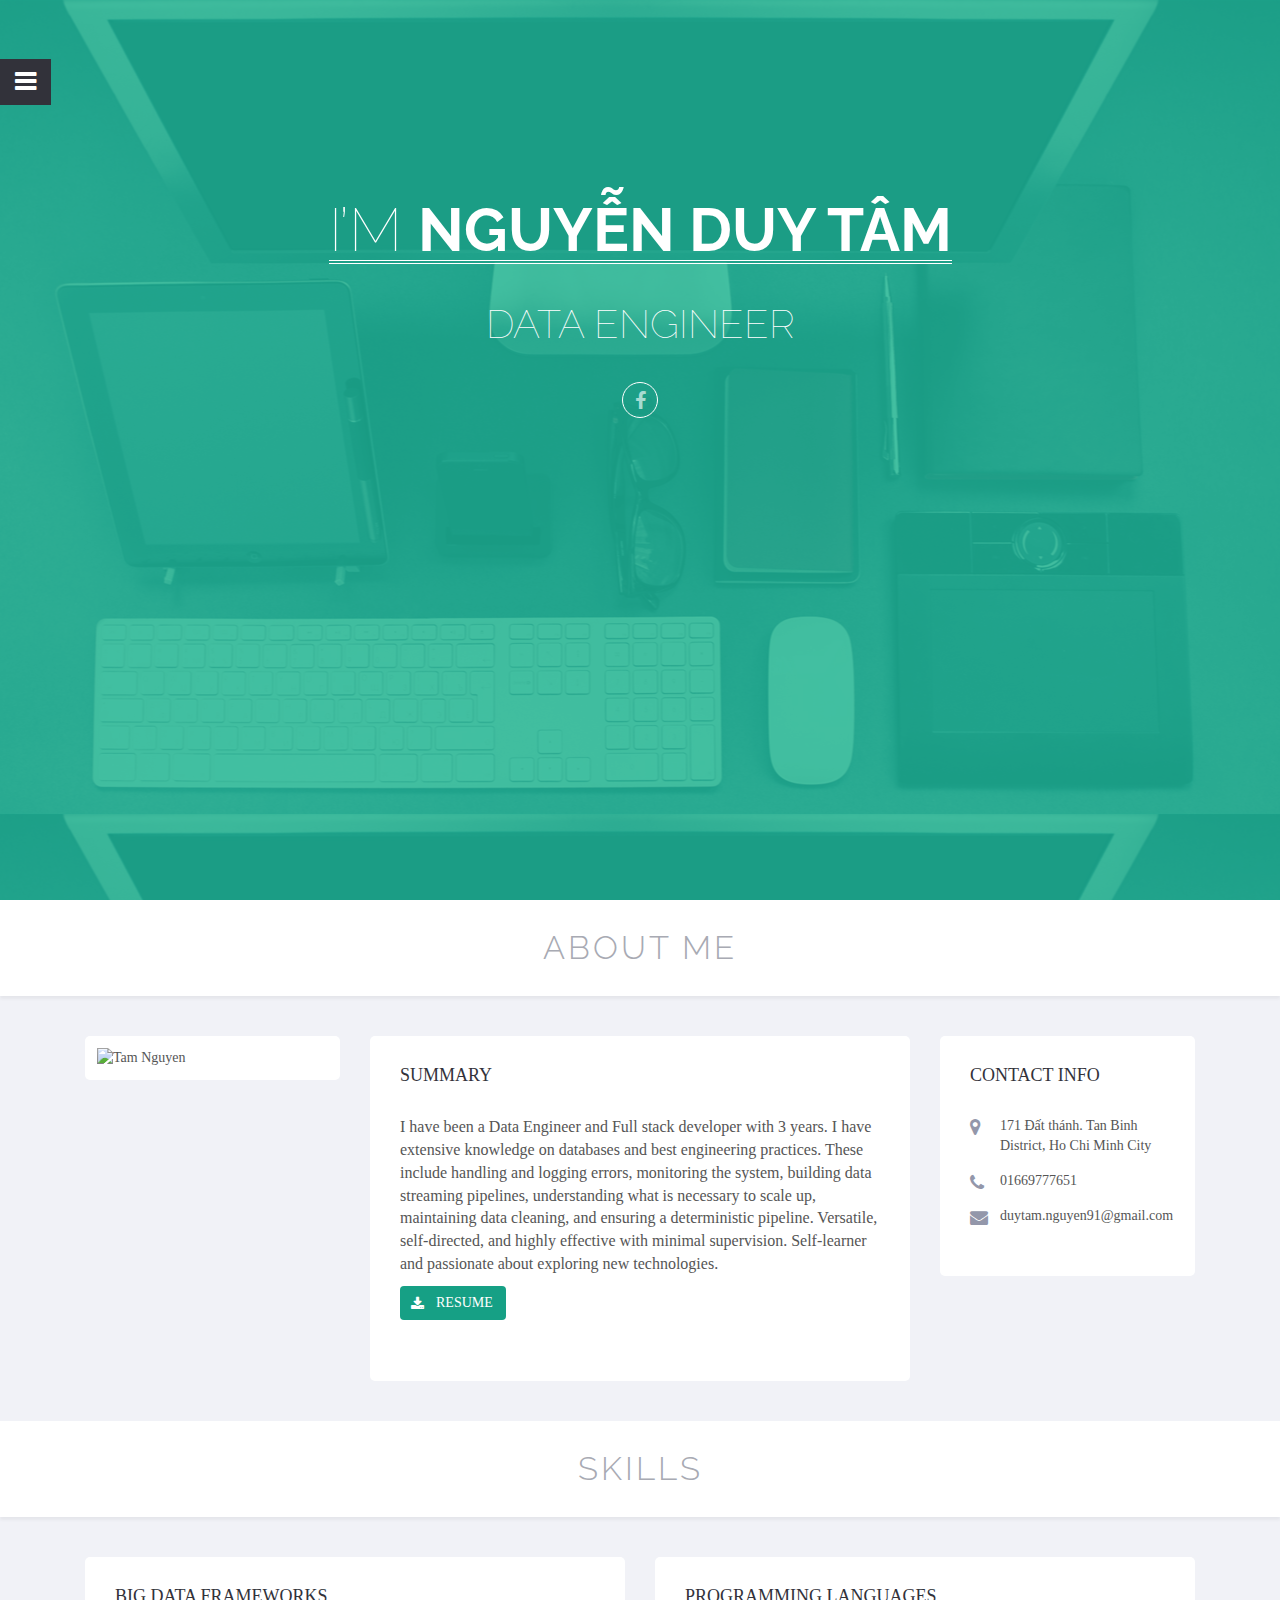
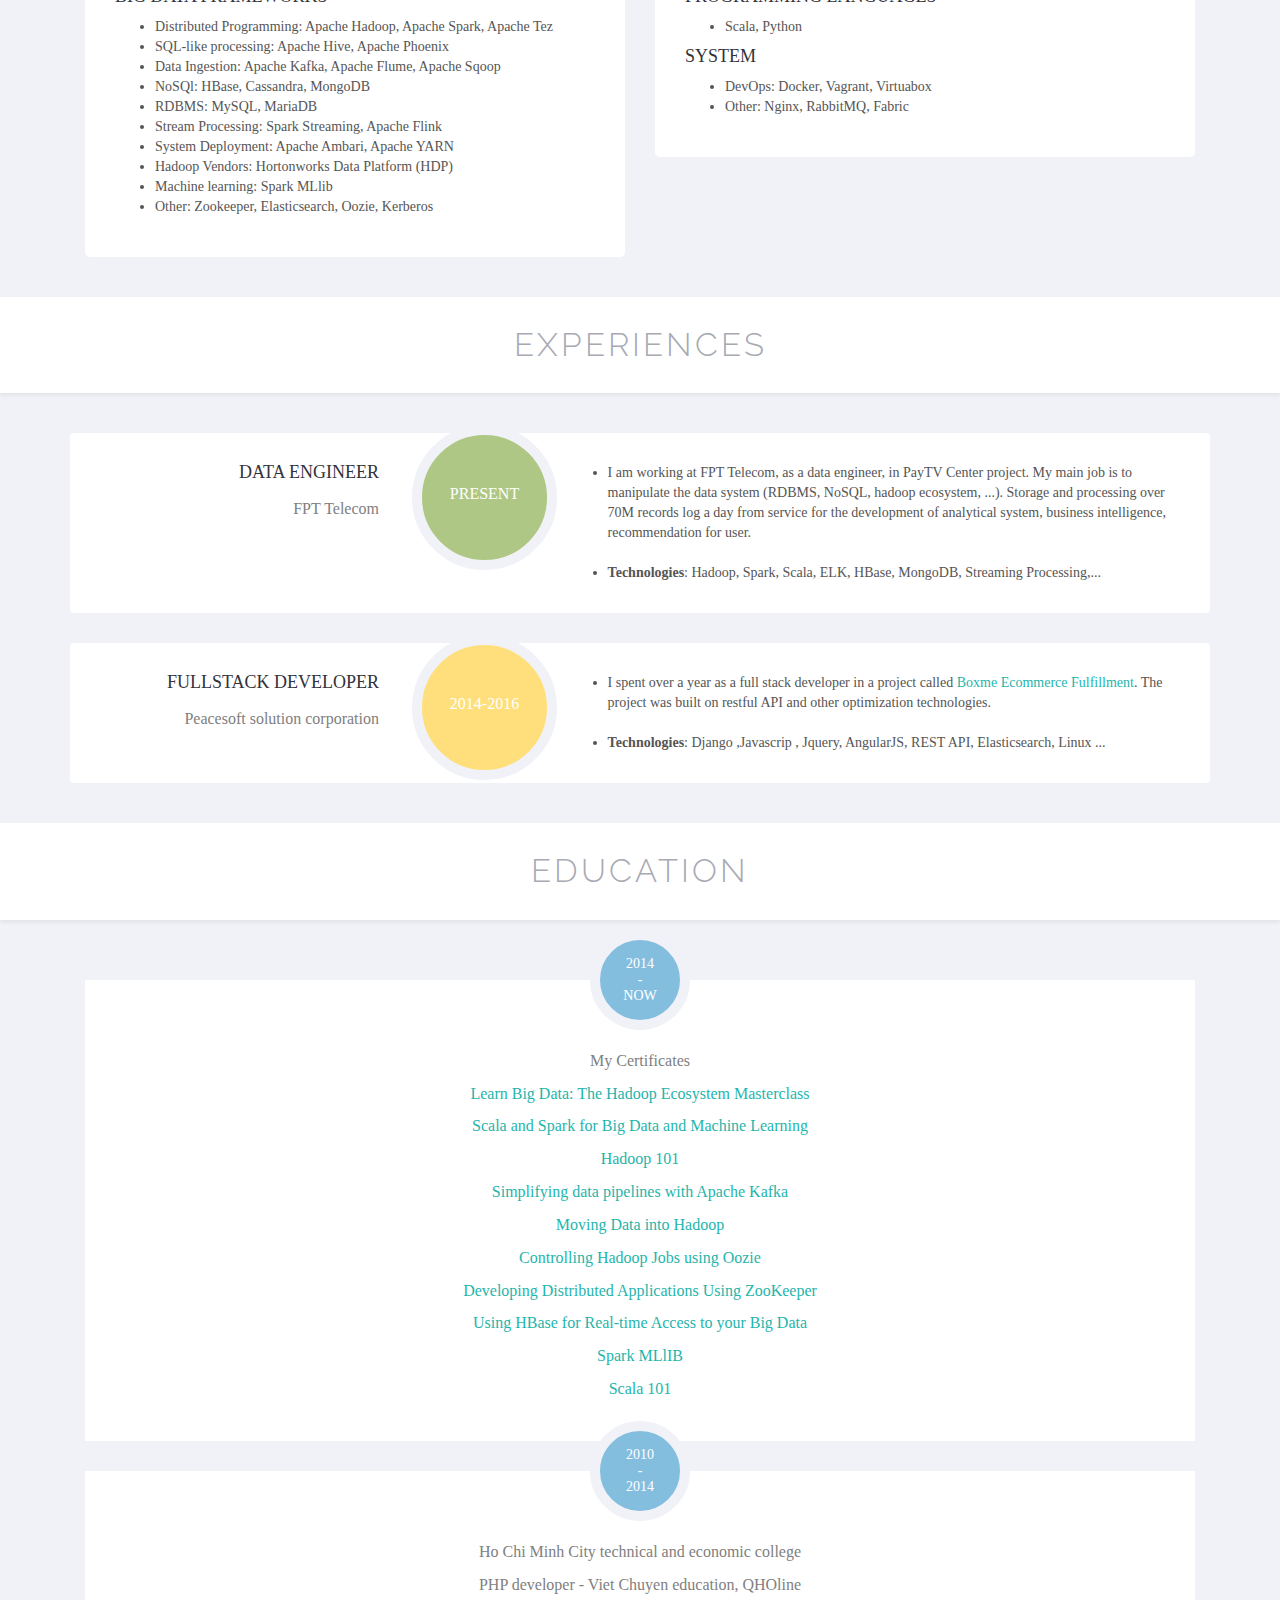
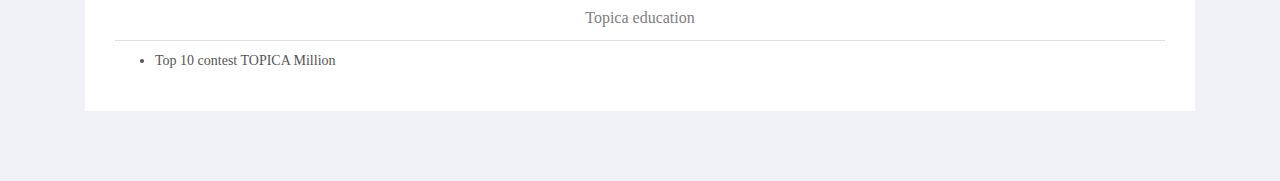
==== index.html @ 0f818257 "fix" ====
<!doctype html>
<html lang="en">

<meta http-equiv="content-type" content="text/html;charset=UTF-8" />

<head>
    <meta charset="UTF-8">
    <!--[if IE]><meta http-equiv='X-UA-Compatible' content='IE=edge,chrome=1'><![endif]-->
    <meta name="viewport" content="width=device-width, initial-scale=1">
    <title>Nguyễn Duy Tâm - Data Engineer</title>
    <!-- Default style sheets -->
    <link rel="shortcut icon" type="image/x-icon" href="favicon.ico" />
    <link rel="stylesheet" href="assets/css/bootstrap.min.css">
    <link rel="stylesheet" href="assets/css/font-awesome.min.css">
    <!-- Template stylesheet -->
    <link rel="stylesheet" href="assets/css/style.css">
    <link rel="stylesheet" href="assets/css/responsive.css">
    <!-- HTML5 Shim and Respond.js IE8 support of HTML5 elements and media queries -->
    <!-- WARNING: Respond.js doesn't work if you view the page via file:// -->
    <!--[if lt IE 9]>
      <script src="https://oss.maxcdn.com/libs/html5shiv/3.7.0/html5shiv.js"></script>
      <script src="https://oss.maxcdn.com/libs/respond.js/1.4.2/respond.min.js"></script>
      <![endif]-->
</head>

<body class="homepage ver-one" data-spy="scroll" data-target=".main-navigation">
    <header id="site-header">
        <nav id="site-navigation" class="main-navigation side-static" role="navigation">
            <div class="navigation-header">
                <a href="index.html" class="logo">
			<img src="images/site-logo.png" alt="Signature" class="site-logo">
		</a>
                <button class="menu-switch">
                    <i class="fa fa-bars"></i>
                </button>
            </div>
            <!-- /.navigation-header -->
            <ul class="nav navigation">
                <li class="item"><a href="#site-header" class="fa-home">Home</a></li>
                <li class="item"><a href="#about" class="fa-user">About</a></li>
                <li class="item"><a href="#skills" class="fa-signal">Skills</a></li>
                <li class="item"><a href="#experiences" class="fa-bar-chart-o">Experiences</a></li>
                <li class="item"><a href="#education" class="fa-book">Education</a></li>
            </ul>
            <!-- /.navigation -->
        </nav>
        <!-- /#site-navigation -->
        <div id="banner" class="transparent-section" data-image="images/header-bg.png" data-color="26, 188, 156" data-transparency="0.80">
            <div class="transparent-content parallax-style">
                <div class="header-content">
                    <div class="container">
                        <div class="site-title">
                            <h1 class="site-name">I’m <strong>Nguyễn Duy Tâm</strong></h1>
                        </div>
                        <h3 class="site-slogan">Data Engineer</h3>
                        <!-- /.site-slogan-->
                        <div class="social-link">
                            <ul class="social-profiles">
                                <!-- <li class="item"><a href="#" class="fa-linkedin"><span>LinkedIn</span></a></li>
                                <li class="item"><a href="#" class="fa-stack-overflow"><span>StackOverflow</span></a></li>
                                <li class="item"><a href="#" class="fa-wordpress"><span>Blog</span></a></li>
                                <li class="item"><a href="https://github.com/tam76/" class="fa-github"><span>Github</span></a></li> -->
                                <li class="item"><a href="https://www.facebook.com/tam.nguyen.5059" class="fa-facebook"><span>Facebook</span></a></li>
                            </ul>
                        </div>
                        <!-- /.social-link -->
                    </div>
                </div>
                <!-- /.header-content -->
            </div>
            <!-- /.transparent-content -->
        </div>
        <!-- /.transparent-section -->
    </header>
    <!-- /#site-header -->
    <section id="about" class="default-section" data-scroll-reveal="enter from the bottom over .5s">
        <div class="section-heading">
            <h2 class="section-title">About me</h2>
        </div>
        <!-- /.section-heading -->
        <div class="about-container">
            <div class="container">
                <div class="col-md-3" data-scroll-reveal="enter from the left after .5s">
                    <div class="profile-photo section-box">
                        <img src="https://image.slidesharecdn.com/geekweekconf2015-151122043005-lva1-app6892/95/data-science-data-engineering-geekweekconf-2015-22-638.jpg?cb=1448166670" alt="Tam Nguyen" class="profile-image img-responsive">
                    </div>
                    <!-- /.profile-photo -->
                </div>
                <div class="col-md-6" data-scroll-reveal="enter from the right after .5s">
                    <div class="profile-details section-box">
                        <h2 class="title">Summary</h2>
                        <div class="about-content">
                            <p>
                                I have been a Data Engineer and Full stack developer with 3 years. I have extensive knowledge on databases and best engineering practices. These include handling and logging errors, monitoring the system, building data streaming pipelines, understanding what is necessary to scale up, maintaining data cleaning, and ensuring a deterministic pipeline. Versatile, self-directed, and highly effective with minimal supervision. Self-learner and passionate about exploring new technologies. 
                            </p>
                            <a href="assets/NguyenDuyTam_resume.pdf" class="btn fa-download download-btn" title="resume" data-toggle="tooltip">Resume</a>
                        </div>
                        <!-- /.about-content -->
                    </div>
                    <!-- /.profile-details -->
                </div>
                <div class="col-md-3" data-scroll-reveal="enter from the right after .5s">
                    <div class="profile-details section-box">
                        <h2 class="title">Contact Info</h2>
                        <address>
                            <ul class="address-line">
                                <li class="fa-map-marker">171 Đất thánh. Tan Binh District, Ho Chi Minh City</li>
                                <li class="fa-phone">01669777651</li>
                                <li class="fa-envelope">duytam.nguyen91@gmail.com</li>
                                <!-- <li class="fa-globe"> <a href="http://tam76.github.io/">http://tam76.github.io/</a></li> -->
                            </ul>
                        </address>
                        <!-- /.contact-info -->
                    </div>
                    <!-- /.profile-details -->
                </div>
            </div>
        </div>
        <!-- /.about-container -->
    </section>
    <!-- /#about -->
    <section id="skills" class="default-section" data-scroll-reveal="enter from the bottom over .5s">
        <div class="section-heading">
            <h2 class="section-title">SKILLS</h2>
        </div>
        <!-- /.section-heading -->
        <div class="container">
            <div class="skills-container">
                <div class="col-md-6" data-scroll-reveal="enter from the left after .5s">
                    <div class="section-box">
                        <h2 class="box-title">Big Data Frameworks</h2>
                        <ul>
                            <li>Distributed Programming: Apache Hadoop, Apache Spark, Apache Tez</li>
                            <li>SQL-like processing: Apache Hive, Apache Phoenix</li>
                            <li>Data Ingestion: Apache Kafka, Apache Flume, Apache Sqoop</li>
                            <li>NoSQl: HBase, Cassandra, MongoDB</li>
                            <li>RDBMS: MySQL, MariaDB</li>
                            <li>Stream Processing: Spark Streaming, Apache Flink</li>
                            <li>System Deployment: Apache Ambari, Apache YARN</li>
                            <li>Hadoop Vendors: Hortonworks Data Platform (HDP)</li>
                            <li>Machine learning: Spark MLlib</li>
                            <li>Other: Zookeeper, Elasticsearch, Oozie, Kerberos</li>
                        </ul>
                    </div>
                </div>
                <div class="col-md-6" data-scroll-reveal="enter from the right after .5s">
                    <div class="section-box">
                        
                        <h2 class="box-title">Programming Languages</h2>
                        <ul>
                            <li>Scala, Python</li>
                        </ul>
                        <h2 class="box-title">System</h2>
                        <ul>
                            <li>DevOps: Docker, Vagrant, Virtuabox</li>
                            <li>Other: Nginx, RabbitMQ, Fabric</li>
                        </ul>
                    </div>
                </div>
                <!-- /.skills-container -->
            </div>
    </section>
    <!-- /#skills -->
    <section id="experiences" class="default-section" data-scroll-reveal="enter from the bottom over .5s">
        <div class="section-heading">
            <h2 class="section-title">Experiences</h2>
        </div>
        <!-- /.section-heading -->
        <div class="container">
            <div class="experiences-container">
                <div class="experience-items">
                    <div class="experience-item" data-scroll-reveal="enter from the bottom over .5s">
                        <div class="name-designation" data-scroll-reveal="enter from the left after .5s">
                            <h3 class="designation">Data Engineer</h3>
                            <p class="name-of-org">FPT Telecom</p>
                        </div>
                        <!-- /.name-designation -->
                        <div class="stay-time light-green">
                            <p></br> present </p>
                        </div>
                        <!-- /.stay-time -->
                        <div class="comments" data-scroll-reveal="enter from the right after .5s">
                            <li><span>I am working at FPT Telecom, as a data engineer, in PayTV Center project. My main job is to manipulate the data system (RDBMS, NoSQL, hadoop ecosystem, ...). Storage and processing over 70M records log a day from service for the development of analytical system, business intelligence, recommendation for user.</span></li>
                            <br />
                            <li><span class="bold">Technologies</span>: Hadoop, Spark, Scala, ELK, HBase, MongoDB, Streaming Processing,...</li>
                        </div>
                        <!-- /.comments -->
                    </div>
                    <!-- /.experience-item -->
                    <div class="experience-item" data-scroll-reveal="enter from the bottom over .5s">
                        <div class="name-designation" data-scroll-reveal="enter from the left after .5s">
                            <h3 class="designation">FullStack Developer</h3>
                            <p class="name-of-org">Peacesoft solution corporation</p>
                        </div>
                        <!-- /.name-designation -->
                        <div class="stay-time light-yellow">
                            <p></br> 2014-2016 </p>
                        </div>
                        <!-- /.stay-time -->
                        <div class="comments" data-scroll-reveal="enter from the right after .5s">
                            <li><span>I spent over a year as a full stack developer in a project called <a href="http://boxme.vn">Boxme Ecommerce Fulfillment</a>. The project was built on restful API and other optimization technologies.</span></li>
                            <br />
                            <li><span class="bold">Technologies</span>: Django  ,Javascrip , Jquery, AngularJS, REST API, Elasticsearch, Linux ...</li>
                        </div>
                        <!-- /.comments -->
                    </div>
                    <!-- /.experience-item -->
                </div>
                <!-- /.experience-items -->
            </div>
            <!-- /.experiences-container -->
        </div>
    </section>
    <!-- /#experiences -->
    <section id="education" class="default-section" data-scroll-reveal="enter from the bottom over .5s">
        <div class="section-heading">
            <h2 class="section-title">Education</h2>
        </div>
        <!-- /.section-heading -->
        <div class="container">
            <div class="education-container">
                <div class="education-items">
                    <div class="col-md-12" data-scroll-reveal="enter from the top after .5s">
                        <div class="education-item">
                            <div class="edu-time light-blue">
                                <p>2014
                                    <br /> -
                                    <br /> Now</p>
                            </div>
                            <!-- /.edu-time -->
                            <div class="edu-title">
                                <p class="edu-inst">My Certificates</p>
                                <p class="edu-inst">
                                    <a href="https://www.udemy.com/certificate/UC-TAUSNTTB/">Learn Big Data: The Hadoop Ecosystem Masterclass</a>
                                </p>
                                <p class="edu-inst">
                                    <a href="https://www.udemy.com/certificate/UC-CSUPHHTA/">Scala and Spark for Big Data and Machine Learning</a>
                                </p>
                                <p class="edu-inst">
                                    <a href="https://courses.cognitiveclass.ai/certificates/user/410452/course/course-v1:BigDataUniversity+BD0111EN+2016">Hadoop 101</a>
                                </p>
                                <p class="edu-inst">
                                    <a href="https://courses.cognitiveclass.ai/certificates/user/410452/course/course-v1:BigDataUniversity+BD0123EN+2016">Simplifying data pipelines with Apache Kafka</a>
                                </p>
                                <p class="edu-inst">
                                    <a href="https://courses.cognitiveclass.ai/certificates/user/410452/course/course-v1:BigDataUniversity+BD0131EN+2016">Moving Data into Hadoop</a>
                                </p>
                                <p class="edu-inst">
                                    <a href="https://courses.cognitiveclass.ai/certificates/user/410452/course/course-v1:BigDataUniversity+BD0133EN+2016">Controlling Hadoop Jobs using Oozie</a>
                                </p>
                                <p class="edu-inst">
                                    <a href="https://courses.cognitiveclass.ai/certificates/user/410452/course/course-v1:BigDataUniversity+BD0135EN+2016">Developing Distributed Applications Using ZooKeeper</a>
                                </p>
                                <p class="edu-inst">
                                    <a href="https://courses.cognitiveclass.ai/certificates/user/410452/course/course-v1:BigDataUniversity+BD0143EN+2016">Using HBase for Real-time Access to your Big Data</a>
                                </p>
                                <p class="edu-inst">
                                    <a href="https://courses.cognitiveclass.ai/certificates/user/410452/course/course-v1:BigDataUniversity+BD0221EN+2016">Spark MLlIB</a>
                                </p>
                                <p class="edu-inst">
                                    <a href="https://courses.cognitiveclass.ai/certificates/user/410452/course/course-v1:BigDataUniversity+SC0101EN+2016">Scala 101</a>
                                </p>
                            </div>
                            <!-- /.edu-comments -->
                        </div>
                        <!-- /.education-item -->
                        <div class="education-item">
                            <div class="edu-time light-blue">
                                <p>2010
                                    <br /> -
                                    <br /> 2014</p>
                            </div>
                            <!-- /.edu-time -->
                            <div class="edu-title">
                                <p class="edu-inst">Ho Chi Minh City technical and economic college</p>
                                <p class="edu-inst">PHP developer - Viet Chuyen education, QHOline</p>
                                <p class="edu-inst">Topica education</p>
                            </div>
                            <!-- /.edu-title -->
                             <div class="edu-comments">
                               <ul>
                                    <li>Top 10 contest TOPICA Million</li>
                                </ul>
                            </div>
                            <!-- /.edu-comments -->
                        </div>
                        <!-- /.education-item -->
                    </div>
                </div>
                <!-- /.education-items -->
            </div>
            <!-- /.education-container -->
        </div>
        <!-- /.container -->
    </section>
    <!-- /#education -->
    <!--     <footer id="footer" class="site-footer" data-scroll-reveal="enter from the bottom over .5s">
    </footer> -->
    <!-- /#footer -->
    <!-- JavaScript Library and Plugins -->
    <script src="assets/js/jquery-1.11.1.min.js"></script>
    <script src="assets/js/bootstrap.min.js"></script>
    <script src="assets/js/jquery.parallax.js"></script>
    <script src='assets/js/isotope.pkgd.min.js'></script>
    <script src="assets/js/scrollReveal.js"></script>
    <script src="assets/js/custom.js"></script>
</body>


</html>
---- assets/css/style.css ----
/*
Theme Name: Signature
Theme URI: http://www.codexcoder.com
Description: Signature is a very clean designed template for personal resume and porfolio site.
Version: 1.0
Author: CodexCoder
Author URI: http://www.codexcoder.com
Tags: Single Column, Responsive, Clean, Modern, Flexiable, bootstrap
*/



/* Table of contents
---------------------------------------------------------------------- /
*
*  1 - General / Global Styles
*    1.1 - General Styles
*    1.2 - Default Animations
*    1.3 - Reset Focus
*  2 -  UI and Elements
*    2.1 - Text Color Classes
*    2.2 - Background Color Classes
*    2.3 - Animate Colors
*    2.4 - Parallax 
*    2.5 - Section Style
*    2.6 - Section Heading
*    2.7 - Section Box
*    2.8 -  Title
*    2.9 -  Resume Download Button 
*    2.10 - Widgets
*    2.11 - Search widget
*    2.12 - Popular Post Widget
*    2.13 - Arcives Widget
*    2.14 - Twitter Widget
*  3 - Site Header Styles 
*    3.1 - Site Navigation
*        3.1.1 - Navigation Header
*              3.1.1.1 Navigation Switch
*         3.1.2 Navigation Items
*    3.2 - Header Content
*         3.2.1 - Site Title
*    3.3 - Social Links
*    3.4 - Social Profiles
*  4 - About Section Styles
*    4.1 - Profile Photo
*    4.2 - Design Skills
*  5 - Skills Section Styles
*    5.1 - Skills
*    5.2 - Profile Details 
*  6 - Experiences Section Styles
*    6.1 - Skills Item
*  7 - Education Section Styles
*    7.1 - Education Item 
*  8 - Portfolio Section Styles 
*    8.1 - Portfolio Filters
*    8.2 - Portfolio Items
*    8.3 - Animations
*  9 -  Clients Section Styles
*    9.1 - Client Testimonials Carousel 
*    9. -2 Testimonials Corousel Control 
*    9.3 - Clients Logo 
*  10 - Blog Section Styles  
*     10.1 - Blog Posts
*          10.1.1 - Post Meta
*                10.1.1.1 - Post Type Styles
*     10.2 - Load More Post
*     10.3 - Site Pagination
*  11 - Contact Section Styles
*     11.1 - Contact Form
*     11.2 - Contact Address
*          11.2.1 - Social Icons
*  12 - Footer Section Styles
*     12.1 - Open Map
*     12.2 - Footer Credit
*  13 - Blog Page Styles 
*     13.1 - Timeline Blog Style
*          13.1.1 - Bullet Colors
*     13.2 ---- Email Validator

---------------------------------------------------------------------- */






/*================================================
= 1.          General / Global Styles            =
================================================*/

/* Import font from Google Webfonts*/
@import url(http://fonts.googleapis.com/css?family=Open+Sans:300italic,400italic,600italic,700italic,800italic,300,400,600,700,800);
@import url(http://fonts.googleapis.com/css?family=Raleway:400,500,100,200,300,600,800,700,900);


/* 1.1 General Styles */
body {
	color:#555;
	background: #f1f2f7;
	font-family: "Calibri", Times New Roman, Garamond;
	font-weight: 100;
	overflow-x : hidden;
}

/* 1.2 Default Animations */
a {
	color:#1fb5ac;
	-webkit-transition: all .25s ease;
	-moz-transition: all .25s ease;
	-ms-transition: all .25s ease;
	-o-transition: all .25s ease;
	transition: all .25s ease;
}
.btn {
	-webkit-transition: all .25s ease;
	-moz-transition: all .25s ease;
	-ms-transition: all .25s ease;
	-o-transition: all .25s ease;
	transition: all .25s ease;
}
a:hover {
	color:#e74c3c;
	text-decoration: none;
}
/* 1.3 Reset Focus */
a:focus, a:active:focus, a.active:focus,
button:focus, button:active:focus, button.active:focus,
.btn:focus, .btn:active:focus, .btn.active:focus {
	outline-color: transparent;
}

/*-----  End of General / Global Styles  ------*/

/*=======================================
=  2.          UI and Elements            =
=======================================*/

/* 2.1 Text Color Classes */
.orange-text {
	color:#fa8564;
	font-weight: 400;
}
/* 2.2 Background Color Classes */
.light-yellow {
	background: #ffdf7c;
}
.light-green {
	background: #aec785;
}
.light-violet {
	background: #c0a9ea;
}
.light-blue {
	background: #84bedf;
}

/* 2.3 Animate Colors */
.light-yellow,.light-green,
.light-violet, .light-blue  {
	-webkit-transition: all .35s ease;
	-moz-transition: all .35s ease;
	-ms-transition: all .35s ease;
	-o-transition: all .35s ease;
	transition: all .35s ease;
}



/* 2.4 - Parallax 
---------------------------------------------*/
.parallax-style {
	background-repeat: no-repeat;
	background-attachment: fixed;
	background-size: cover;
}
.parallax-style {
	position: relative;
	z-index: 1;
}

.transparent-section {
	margin: 0 auto;
	padding: 0;
}

/* 2.5 Section Style */
.default-section {
	margin-bottom: 40px;
}
.default-section.style-two{
	margin-bottom: auto;
	padding-top: 100px;
}
/* 2.6 Section Heading */
.section-heading {
	background: #FFF;
	box-shadow: 0px 3px 3px 0px rgba( 1, 2, 2, 0.05);
	padding: 30px 0;
	margin-bottom: 40px;
}
.section-heading.style-two {
	box-shadow: none;
	background: transparent;
}
.section-heading .section-title {
	margin: 0;
	text-align: center;
	text-transform: uppercase;
	color:#a8aab3;
	font-size: 33px;
	font-weight: 300;
	font-family: 'Raleway', sans-serif;
	letter-spacing: 3px;
}
.section-heading.style-two .section-title{
	color:#32323a;
}

/* 2.7 Section Box */
.section-box {
	background: #FFF;
	border-radius: 5px;
	padding: 30px;
	/*margin-bottom: 20px;*/
}

/* 2.8 Title */
.title {
	font-size: 18px;
	font-weight: 400;
	text-transform: uppercase;
	color:#32323a;
	margin-top: 0;
	margin-bottom: 30px;
}

/* 2.9 Resume Download Button */
.btn.download-btn {
	background: #16a085;
	color:#FFF;
	font-weight: 400;
	text-transform: uppercase;
	padding-left: 35px;
	position: relative;
	overflow: hidden;
	-webkit-transition: all .25s ease;
	-moz-transition: all .25s ease;
	-ms-transition: all .25s ease;
	-o-transition: all .25s ease;
	transition: all .25s ease;
}
.btn.download-btn:before {
	top: 7px;
	opacity: 1;
}
.btn.download-btn:after {
	content: "\f019";
	top: -7px;
	opacity: 0;
}

.btn.download-btn:after,
.btn.download-btn:before {
	font-family: FontAwesome;
	position: absolute;
	left: 10px;
	-webkit-transition: all .25s ease;
	-moz-transition: all .25s ease;
	-ms-transition: all .25s ease;
	-o-transition: all .25s ease;
	transition: all .25s ease;
}
.btn.download-btn:hover {
	background: #1fb5ac;
}

.btn.download-btn:hover:after {
	top: 7px;
	opacity: 1;
}
.btn.download-btn:hover:before  {
	top: 17px;
	opacity: 0;
}

/* 2.10 ==========  Widgets  ==========*/
.widget-item {
	background: #FFF;
	padding:30px;
	margin-bottom: 30px;
	border-radius: 4px;
}
.widget-item .widget-title {
	margin: 0;
	margin-bottom: 45px;
	font-size: 18px;
	text-transform: uppercase;
	color:#32323a;
}
/* 2.11 Search widget */
.search-box {
	padding: 10px 30px;
}
.search-box .search-form {
	position: relative;

}
.search-form input.search-field {
	border-color:transparent;
	box-shadow: none;
	color:#8c8c8c;
	padding-left: 0px;
	margin-left: 30px;
	width: 100%;
}
.search-form i.fa-search {
	cursor: pointer;
	position: absolute;
	font-size: 20px;
	color:#bfbfbf;
	top:7px;
}

/* 2.12 Popular Post Widget */
.popular-posts {
	
}
.popular-posts .post-archives {

}
.post-archive .post-list {
	list-style: none;
	padding: 0px;
}
.post-list .post-item{
	overflow: hidden;
	margin-bottom: 15px;
}
.post-list .post-item img {
	float: left;
	width: 90px;
	height: 90px;
	margin-right: 10px;
	display:inline-block;
}
.post-list .post-item .title {
	font-size: 14px;
	font-family: 'Raleway', sans-serif;
	line-height: 20px;
	color:#8c8c8c;
	margin-bottom: 10px;
}
.post-list .post-item .title a{
	color:#8c8c8c;
}
.post-list .post-item .title a:hover {
	color:#424242;
}
.post-list .post-item .post-meta {
	margin: 0;
	margin-left: 100px;
	border-color:transparent;
}

/* 2.13 Arcives Widget */
.archive-list ul {
	list-style-type: none;
	padding: 0;
}
.archive-list ul li a {
	display: block;
	position: relative;
	color:#8c8c8c;
	padding: 10px 0px;
	border-bottom: 1px solid #dddfeb;
}
.archive-list ul li a:hover {
	color:#1fb5ac;
	padding-left: 10px;
}
.archive-list ul li a:before {
	content: "\f105";
	font-family: FontAwesome;
	margin-right: 10px;
	position: relative;
}

/* 2.14 Twitter Widget */
.tweet-list ul {
	padding: 0;
}
.tweet-list ul li{
	list-style: none;
	position: relative;
	padding-bottom: 15px;
	margin-top: 15px;
	padding-left: 35px;
	border-bottom: 1px solid #dddfeb;
}
.tweet-list ul li:before {
	content: "\f099";
	font-family: FontAwesome;
	font-size: 25px;
	color:#1fb5ac;
	position: absolute;
	left: 0px;
}
.tweet-list ul li .tweet-content {
	margin-bottom: 5px;
}
.tweet-list ul li .tweet-time {
	text-align: right;
	font-style: italic;
	font-size: 14px;
	color:#b2b2b2;
}
/*-----  End of UI and Elements  ------*/



/*==========================================
= 3.           Site Header Styles            =
==========================================*/

#site-header {}

/* 3.1 Site Navigation */
#site-navigation {
	z-index: 1000;
}
.main-navigation {
	background: #32323a;
}
.main-navigation.side-static {
	width: 210px;
	height: 100%;
	position: fixed;
	top: 0;
	left: -210px;
	-webkit-transition: all .35s ease;
	-moz-transition: all .35s ease;
	-ms-transition: all .35s ease;
	-o-transition: all .35s ease;
	transition: all .35s ease;	
}
.main-navigation.top-fixed{
	background: #FFF;
	box-shadow: 0px 3px 3px 0px rgba( 1, 2, 2, 0.05);
	padding: 30px 0;
}
.main-navigation .menu-style2 {
	height: inherit;
}
.main-navigation.side-static.extend {
	left: 0px;
}
/* 3.1.1 Navigation Header */
.navigation-header{
	background: #34495e;
	height: 80px;
	padding:25px;
}
.top-fixed .navigation-header{
	display: none;
}

/* 3.1.1.1 Navigation Switch */
.navigation-header .menu-switch {
	color: #FFF;
	background: #32323a;
	font-size: 25px;
	border:none;
	position: relative;
	left: 185px;
	padding: 5px 15px;
}
.navigation-header .menu-switch.open {
	font-size: 20px;
	color: #758697;
	padding: 0px;
	margin-left: 10px;
	background: transparent;
	border-radius: none;
	left: 0px;
}

/* 3.1.2 Navigation Items */
.side-static .nav li a {
	color:#aeb2b7;
	border-bottom:1px solid #3c3c44;
	padding:15px;
}
.side-static .nav li a:before {
	font-family: FontAwesome;
	margin-right: 20px;
}
.side-static .nav li a:hover,
.side-static .nav li a:focus,
.side-static .nav li.active a {
	background: #28282e;
	color:#3498db;
}
.top-fixed .nav {
	text-align: center;
	font-family: 'Raleway', sans-serif;
	font-size: 16px;
	font-weight: 300;
	text-transform: uppercase;
}
.top-fixed .nav li{
	display: inline-block;
}
.top-fixed .nav li a{
	color:#4b4e5d;
	border-radius: 4px;
	padding: 5px 15px;
}
.top-fixed .nav li.active a {
	background-color: #eee;
}
.menu-margin {
	margin-bottom: 100px;
}
/* 3.2 Header Content */
.header-content {
	padding-top: 200px;
	padding-bottom: 175px;
}

/* 3.2.1 Site Title */
.site-title{
	display: table;
	margin: 0 auto;
	margin-bottom: 30px;
	border-bottom: 4px double #FFF;
}
.site-title .site-name,
.site-title .site-designation,
.site-slogan {
	color:#FFF;
	font-size: 50px;
	font-family: 'Raleway', sans-serif;
	font-weight: 100;
	text-transform: uppercase;
	text-align: center;
	line-height: 60px;
	margin: 0;
}
.site-title .site-name {
	font-size: 60px;
}
.site-title .site-designation {
	font-size: 50px;
}
.site-slogan {
	font-size: 40px;
}


/* 3.3 Social Links */
.social-link {
	display: table;
	margin: 0 auto;
	padding: 0 30px 0 30px;
	overflow: hidden;
	text-align: center;
}

/* 3.4 Social Profiles */
.social-profiles {
	margin: 0;
	padding: 0;
}
.social-profiles .item {
	display: inline-block;
	margin-top: 25px;
}
.social-profiles .item a {
	position: relative;
	display: block;
	width: 36px;
	height: 36px;
	color:#a6dbd1;
	border:1px solid #FFF;
	border-radius: 50%;
	text-align: center;
	padding-top: 4px;
	margin: 3px;
	z-index: 0;
}
.social-profiles .item a span {
	position: absolute;
	top: 0px;
	left: 50%;
	margin-left: -65px;
	text-align: center;
	color: #ffffff;
	width: 0;
	height: 0;
	overflow: hidden;
	opacity: 0;
}
.social-profiles .item a:hover span {
	display: block;
	top: -30px;
	width: 130px;
	height: auto;
	opacity: 1;
	overflow: visible;
}
.social-profiles .item a:hover {
	text-decoration: none;
	color:#1fb5ac;
}
.social-profiles .item a:before {
	font-family: FontAwesome;
	font-size: 20px;
}
.social-profiles .item a:after {
	content: "";
	position: absolute;
	border-radius: 100%;
	top: 25%;
	bottom: 25%;
	left: 25%;
	right: 25%;
	background: transparent;
	z-index: -1;
}
.social-profiles .item a:hover:after {
	top: -2px;
	bottom: -2px;
	left: -2px;
	right: -2px;
	background: #ffffff;
}
.social-profiles .item a span,
.social-profiles .item a:after {
	-webkit-transition: all .25s ease;
	-moz-transition: all .25s ease;
	-ms-transition: all .25s ease;
	-o-transition: all .25s ease;
	transition: all .25s ease;
}

/*-----  End of Site Header Styles  ------*/

/*============================================
=  4.          About Section Styles            =
============================================*/

#about{}

/* 4.1 Profile Photo */
.profile-photo {
	padding: 12px;
}
/* 4.2 Profile Details */
.profile-details {

}
.about-content {
	margin-bottom: 31px;
	font-size: 16px;
}

/*-----  End of About Section Styles  ------*/


/*============================================
=   5         Skills Section Styles            =
============================================*/

.box-title {
	font-size: 18px;
	font-weight: normal;
	text-transform: uppercase;
	margin-top: 0;
	/*margin-bottom: 45px;*/
	color: #32323a;
}

/* 5.1 Skills */
.programing-skills {

}
.programing-skills .progress {
	border-radius: 0px;
	box-shadow: none;
	height: 40px;
	position: relative;
}
.programing-skills .progress .progress-bar {
	box-shadow: none;
	font-size: 16px;
	line-height: 40px;
	text-align: inherit;
	padding: 0 15px;;
}
.progress .skill-width {
	position: absolute;
	right: 10px;
	top: 10px;
}
.skill-violet {
	background: #c0a9ea;
}
.skill-blue {
	background: #b2def7;
}
.skill-yellow {
	background: #ffdf7c;
}
.skill-green {
	background: #aec785;
}

/* 5.2 Design Skills*/
.designing-legend {
	display:inline-block;
}
.designing-legend .doughnut-legend {
	list-style:none;
}
.doughnut-legend li {
	line-height:25px;
}
.doughnut-legend li span {
	width: 1em;
	height: 1em;
	display: inline-block;
	margin-right: 5px;
	border-radius:50%;
}


/*-----  End of Skills Section Styles  ------*/


/*==================================================
=  6          Experiences Section Styles            =
==================================================*/

/* 6.1 Skills Item */
.experience-item {
	background: #FFF;
	border-radius: 4px;
	padding: 30px;
	margin-bottom: 30px;
	position: relative;
	overflow: hidden;
}

.experience-items div:last-of-type {
	margin-bottom: 0;
}

.experience-item .name-designation {
	width:30%;
	text-align: right;
	padding-right: 45px;
	float:left;
}
.name-designation .designation {
	color:#32323a;
	margin: 0;
	margin-bottom: 15px;
	font-size: 18px;
	font-weight: 400;
	text-transform: uppercase;
}
.name-designation .name-of-org {
	font-size: 16px;
	color:#808080;
}
.experience-item .stay-time {
	color:#FFF;
	font-size: 16px;
	font-weight: 400;
	text-transform: uppercase;
	padding-top: 25px;
	width: 145px;
	height: 145px;
	border-radius: 50%;
	text-align: center;
	border:10px solid #f1f2f7;
	position: absolute;
	top:-8px;
	left:30%;
}
.experience-item:hover .stay-time {
	border:15px solid #f1f2f7;
	padding-top: 20px;
	-webkit-transform: rotate(360deg);
	-moz-transform: rotate(360deg);
	-ms-transform: rotate(360deg);
	-o-transform: rotate(360deg);
	transform: rotate(360deg);
}
.experience-item:hover .light-yellow {
	background: #efca58;
}
.experience-item:hover .light-green {
	background: #9fba72;
}
.experience-item:hover .light-violet {
	background: #a188cf;
}
.experience-item:hover .light-blue {
	background: #67b7e5;
}
.experience-item .comments {
	float: right;
	width: 53%;
}

/*-----  End of Experiences Section Styles  ------*/

/*================================================
=   7         Education Section Styles            =
================================================*/

#education {}

.education-container {
	margin-top: 20px;
}

/* 7.1 Education Item */
.education-item {
	position: relative;
	background: #FFF;
	padding: 30px;
	padding-top: 70px;
	margin-bottom: 30px;
}
.education-item .edu-time {
	width: 100px;
	height: 100px;
	border:10px solid #f1f2f7;
	border-radius: 50%;
	text-align: center;
	color:#FFF;
	font-weight: 400;
	text-transform: uppercase;
	padding-top: 16px;
	position: absolute;
	top:-50px;
	left:50%;
	margin-left:-50px;
}
.education-item:hover .edu-time {
	border:5px solid #f1f2f7;
	padding-top: 21px;
	-webkit-transform: rotate(-360deg);
	-moz-transform: rotate(-360deg);
	-ms-transform: rotate(-360deg);
	-o-transform: rotate(-360deg);
	transform: rotate(-360deg);
}
.education-item:hover .light-yellow {
	background: #efca58;
}
.education-item:hover .light-green {
	background: #9fba72;
}
.education-item:hover .light-violet {
	background: #a188cf;
}
.education-item:hover .light-blue {
	background: #67b7e5;
}
.edu-time p {
	line-height: 16px
}
.education-item .edu-title {
	text-align: center;
}
.edu-title .edu-session {
	font-size: 18px;
	font-weight: 400;
	text-transform: uppercase;
	color:#32323a;
}
.edu-title .edu-inst {
	font-size: 16px;
	font-weight: 500;
	color:#808080;
}
.education-item .edu-comments {
	text-align: justify;
	border-top:1px solid #dddfeb;
	padding-top: 10px;
}


/*-----  End of Education Section Styles  ------*/


/*================================================
=   8         Portfolio Section Styles            =
================================================*/

#portfolio{}

/* 8.1 Portfolio Filters */
#portfolio-filters {
	display: table;
	margin: 0 auto;
	margin-bottom: 25px;
	text-align: center;
}
#portfolio-filters .btn {
	background: #FFF;
	border-radius: 0px;
	margin-bottom: 5px;
}
#portfolio-filters .btn.active,
#portfolio-filters .btn.active:hover{
	background: #1fb5ac;
	color:#FFF;
}
#portfolio-filters .btn:hover {
	color:#1fb5ac;
}
#portfolio-filters .btn:first-child {
	border-top-left-radius: 4px;
	border-bottom-left-radius: 4px;
}
#portfolio-filters .btn:last-child {
	border-top-right-radius: 4px;
	border-bottom-right-radius: 4px;
}
/* 8.2 Portfolio Items */
.portfolio-items {
	position: relative;
}
.portfolio-items .portfolio-item {
	margin-bottom: 30px;
}
.portfolio-item .item-content {
	border-radius: 4px;
	background: #FFF;
	padding: 8px;
	position: relative;
	overflow: hidden;
}
.portfolio-item .item-content:hover img{
	
}
.portfolio-item .item-content .overlay-content {
	width: 100%;
	height: 100%;
	background: rgba(31, 181, 172, 0.0);
	color:#FFF;
	border-radius: 4px;
	padding: 0px;
	border:8px solid #FFF;
	position: absolute;
	top: 0px;
	left: 0px;		
}
a {

}
.portfolio-item .item-content:hover .overlay-content {
	background: rgba(31, 181, 172, 0.90);
}
.overlay-content .project-info{
	width: 100%;
	height:100%;
}
.project-info .title-cat,
.project-info .project-link{
	
}
.project-info .project-link {
	right: 0px;
}
.portfolio-item .item-content .overlay-content,
.title-cat .project-title,
.title-cat  .project-cat,
.project-link a {
	-webkit-transition: all .25s ease;
	-moz-transition: all .25s ease;
	-ms-transition: all .25s ease;
	-o-transition: all .25s ease;
	transition: all .25s ease;
}
.title-cat .project-title {
	font-size: 16px;
	font-weight: 400;
	text-transform: uppercase;
	position: absolute;
	width: 200px;
	bottom: 55px;
	left: -100%;
}
.title-cat  .project-cat {
	position: absolute;
	bottom: 40px;
	left: -100%;
	width: 200px;

	-webkit-transition-delay: .1s;
	-moz-transition-delay: .1s;
	-ms-transition-delay: .1s;
	-o-transition-delay: .1s;
	transition-delay: .1s;

}
.item-content:hover .title-cat .project-title,
.item-content:hover .title-cat  .project-cat {
	left: 40px;
}
.project-link a {
	position: absolute;
	bottom:30px;
	right: -80px;
	display: block;
	color:#FFF;
	font-size: 40px;

	-webkit-transition-delay: .15s;
	-moz-transition-delay: .15s;
	-ms-transition-delay: .15s;
	-o-transition-delay: .15s;
	transition-delay: .15s;
}
.item-content:hover .project-link a {
	right: 40px;
}


/* 8.3 Animations */
@-webkit-keyframes bounce {
	0%, 20%, 50%, 80%, 100% {
		-webkit-transform: translateY(0);
		transform: translateY(0);
	}

	40% {
		-webkit-transform: translateY(-30px);
		transform: translateY(-30px);
	}

	60% {
		-webkit-transform: translateY(-15px);
		transform: translateY(-15px);
	}
}

@keyframes bounce {
	0% {
		-webkit-transform: translateY(0);
		-ms-transform: translateY(0);
		transform: translateY(0);
	}

	40% {
		-webkit-transform: translateY(-30px);
		-ms-transform: translateY(-30px);
		transform: translateY(-30px);
	}

	100% {
		-webkit-transform: translateY(-15px);
		-ms-transform: translateY(-15px);
		transform: translateY(-15px);
	}
}

/*-----  End of Portfolio Section Styles  ------*/


/*==============================================
=   9         Clients Section Styles            =
==============================================*/

/* 9.1 Client Testimonials Carousel*/
.client-testimonials {
	min-height: 390px;
}
.testimonial-slider {}
.testimonial-slider .item {
	text-align: center;
}
.testimonial-slider .item .client-img {
	border-radius: 50%;
	border:5px solid #f1f2f7;
	display: block;
	margin: 0 auto;
}
.testimonial-slider .item .client-name {
	font-size: 18px;
	line-height: 22px;
	color:#32323a;
	text-transform: uppercase;
	font-weight: normal;
}
.testimonial-slider .item .sub-text {
	color:#808080;
	font-size: 16px;
	line-height: 26px;
	font-weight: normal;
}
.testimonial-slider .item .client-comments {
	font-size: 14px;
	line-height: 24px;
	margin-top: 10px;
}

/* 9.2 Testimonials Corousel Control */
.testislider-control {
	position: absolute;
	top: 70px;
	opacity: 0;
	-webkit-transition: all .25s ease;
	-moz-transition: all .25s ease;
	-ms-transition: all .25s ease;
	-o-transition: all .25s ease;
	transition: all .25s ease;
}
.testislider-control i {
	font-size: 20px;
	color:#999999;
}
.testislider-control:hover i {
	color:#1fb5ac;
}
.carousel .left.testislider-control {
	left: 40%;
}
.carousel .right.testislider-control {
	right: 40%;
}
.carousel:hover .left.testislider-control {
	left: 20%;
	opacity: 1;
}
.carousel:hover .right.testislider-control {
	right: 20%;
	opacity: 1;
}

/* 9.3 Clients Logo */
.client-logos {}

.clients-logos ul.logo-items {
	padding: 0;
	display: block;
	margin: 0 auto;
}
.clients-logos ul.logo-items li {
	display: inline-block;
}

.logo-items li .client-logo {
	border-radius: 5px;
	margin: 10px;
	max-width: 215px;
	height: auto;
}
/*-----  End of Clients Section Styles  ------*/

/*===========================================
=  10          Blog Section Styles            =
===========================================*/

/* 10.1 Blog Posts */
.blog-posts.column-2{
	-moz-column-count:2;
	-moz-column-gap: 30px;
	-webkit-column-count:2;
	-webkit-column-gap: 30px;
	column-count: 2;
	column-gap: 30px;
	
}
.blog-posts.two-column {
	overflow: hidden;
}
.blog-posts .post-item {
	position: relative;
	background: #FFF;
	border-radius: 5px;
	padding: 30px;
	margin-bottom: 20px;
	display: inline-block;
	width: 100%;
}
.blog-posts.two-column .post-item {
	position: relative;
	width: 48%;
	margin-bottom: 30px;
}
.blog-posts.two-column .post-item:nth-child(odd) {
	float: left;
	clear: left;
}
.blog-posts.two-column .post-item:nth-child(even) {
	clear: right;
	margin-left: 30px;
}
.post-item .featured-content {
	margin-bottom: 30px;
}
.featured-content video,
.featured-content audio {
	width: 100%;
}
.post-item .featured-content img {
	width: 100%;
	height: auto;
}
.featured-content .post-gallery {
	width: 100%;
}
.post-gallery .carousel-indicators {
	top:10px;
	right: 25px;
	left:auto;
	bottom: auto;
	width: auto;
	margin:0px;
}
.post-gallery .carousel-indicators li {
	background-color: #FFF;
	width: 14px;
	height: 14px;
}
.post-gallery .carousel-indicators li.active {
	background-color: #87cbf8;
	border-color:transparent;
	width: 14px;
	height: 14px;
}
.post-item .post-title{
	font-size: 18px;
	text-transform: uppercase;
	margin: 0;
}
.post-item .post-title a {
	color:#32323a;
}
.post-item .post-title a:hover {
	color: #adadad;
}

/* 10.1.1 Post Meta */
.post-item .post-meta  {
	border-bottom: 1px solid #dddfeb;
	padding: 0px;
	margin-top: 20px;
	margin-bottom: 25px;
	padding-bottom: 20px;
}
.post-meta .item {
	display: inline-block;
	font-size: 13px;
	margin-right: 10px;
}
.post-meta .item, 
.post-meta .item a {
	color:#a6a6a6;
}
.post-meta .item a:hover {
	color: #e74c3c;
}
.post-meta .item:before {
	font-family: FontAwesome;
	padding-right: 5px;
}

.post-item .post-content {
	font-size: 14px;
	line-height: 25px;
}
.post-item blockquote{
	font-size: 15px;
	font-style: italic;
	font-weight: 500;
	border-left: 5px solid #1fb5ac;
	margin-left: 15px;
}

.post-item .readmore {
	font-size: 13px;
	font-weight: normal;
	text-transform: uppercase;
}
.post-item .readmore:after {
	content: "\f101";
	font-family: FontAwesome;
	padding-left: 5px;
}

/* 10.1.1.1 Post Type Styles */
.post-item .quote-content {
	background: #34495e;
	border-left: 0px;
	font-size: 24px;
	font-style: normal;
	line-height: 33px;
	font-family: 'Raleway', sans-serif;
	font-weight: 600;
	color:#FFF;
	position: relative;
	z-index: 2;
	padding: 35px;
}
.post-item .quote-content:before {
	content: "\f10d";
	font-size: 96px;
	font-family: FontAwesome;
	font-style: normal;
	position: absolute;
	opacity: .15;
	top: 30px;
	left: 10px;
	z-index: -1;
}
.quote-content  .quote-author {
	display: block;
	font-size: 14px;
	font-weight: normal;
	padding-top: 10px;
}
.quote-content  .quote-author:before {
	content: "-";
	padding: 0 5px;
}

.post-item .link-info {
	background: #1fb5ac;
	padding: 20px;
	color:#FFF;
	position: relative;
	overflow: hidden;
	-webkit-transition: all .35s ease;
	-moz-transition: all .35s ease;
	-ms-transition: all .35s ease;
	-o-transition: all .35s ease;
	transition: all .35s ease;
}
.post-item .link-info:hover {
	background: #158982;
}
.post-item .link-info:after {
	content: "\f0c1";
	position: absolute;
	top: -20px;
	opacity: 0.5;
	font-family: FontAwesome;
	font-size: 75px;
	right: -5px;
}
.post-item .link-info a {
	color:#FFF;
}
.post-item .link-info .link-title {
	font-size: 20px;
	font-weight: 600;
}
.post-item .link-info .external-link:before {
	content: "-";
	margin-right: 4px;
}
/* 10.2 Load More Post */
.loadmore {
	position: relative;
	display: block;
	margin: 0 auto;
	height: 45px;
	width: 45px;
	border-radius: 50%;
	border:4px solid #FFF;
}
.loadmore:before {
	content: "+";
	font-size: 40px;
	font-weight: bold;
	line-height: 34px;
	margin-left: 7px;

}
.loadmore span {
	display: none;
}

/* 10.3 Site Pagination */
.blog-pagination.middle-nav {
	display: table;
	margin: 0 auto;
}

.blog-pagination .pagination > li > a,
.blog-pagination .pagination > li > span {
	color:#737373;
	border-color:transparent;
}
.blog-pagination .pagination > li > a:hover,
.blog-pagination .pagination > li > span:hover,
.blog-pagination .pagination > li > a:focus, .pagination > li > span:focus {
	border-color:transparent;
}
.blog-pagination .pagination > .active > a,
.blog-pagination .pagination > .active > span,
.blog-pagination .pagination > .active > a:hover,
.blog-pagination .pagination > .active > span:hover,
.blog-pagination .pagination > .active > a:focus,
.blog-pagination .pagination > .active > span:focus {
	color:#FFF;
	background-color: #1fb5ac;
	border-color:transparent;
}

.single-page {
	position: relative;
	background: #FFF;
	border-radius: 5px;
	padding: 30px;
	/*margin: 10px 0 20px 0;*/
	display: inline-block;
	width: 100%;
}
.single-page .post-item {
	padding:0 0 30px 0;
}
.comment-section ol.commentlist {
	list-style: none;
	padding: 0;
}
.comment-section ol.commentlist li {
	list-style: none;
}
.comment-section .author-image {
	height: 70px;
	width: 70px;
	float: left;
	margin-right: 20px; 
}
.comment-section .author-image img{
	height: 70px;
	width: 70px;
	border-radius: 5px;
}
.comment-section .comment-content {
	margin-left: 90px;
}
.comment-section .comment-meta {
	padding-bottom: 15px;
	margin-bottom: 20px;
	border-bottom: 1px solid #dddfeb;
}
.comment-section .comment-author {
	font-size: 16px;
	font-weight: 700;
	text-transform: uppercase;
}
.comment-section .comment-author a {
	color: #32323a;
}
.comment-section .comment-author a:hover {
	color: #e74c3c;
}
.comment-section article{
	font-size: 14px;
	line-height: 25px;
	margin-bottom: 30px;
}
.comment-section .reply a {
	color: #cccccc;
	border-radius: 4px;
	padding: 5px  0;
	font-weight: 600;
}
.comment-section .reply a:after {
	content: "\f122";
	display: inline-block;
	font: normal normal normal 14px/1 FontAwesome;
	font-size: inherit;
	text-rendering: auto;
	-webkit-font-smoothing: antialiased;
	-moz-osx-font-smoothing: grayscale;
	padding-right: 10px;
	-webkit-transform: rotateY(180deg);
	-moz-transform: rotateY(180deg);
	-ms-transform: rotateY(180deg);
	-o-transform: rotateY(180deg);
	transform: rotateY(180deg);
}
.comment-section .reply a:hover {
	color: #e74c3c;
}
.comment-section .your-comment{
	width: 100%;
	border: 1px solid transparent;
	background: #f0f0f0;
	border-radius: 4px;
	padding: 10px;
	margin-bottom: 20px; 
}
.comment-section .your-comment:focus{
	outline: none;
	border-color: #1fb5ac;
	background: #ffffff;
}
.comment-form .row {
	margin: 0 -5px;
}
.comment-form .col-md-6 {
	padding: 0 5px;
}
.comment-form .btn {
	border: 1px solid transparent;
	background: #1fb5ac;
	color: #FFF;
	text-transform: uppercase;
	border-radius: 4px;
	padding: 10px 25px;
	font-weight: 600;
}
.comment-form .btn:hover {
	background: #1E9E96;
}
.comment-form  input {
	padding: 20px 10px!important;
}
.comment-section .reply-btn,
.comment-form .btn,
.comment-section .your-comment {
	-webkit-transition: all .35s ease;
	-moz-transition: all .35s ease;
	-ms-transition: all .35s ease;
	-o-transition: all .35s ease;
	transition: all .35s ease;
}
/*-----  End of Blog Section Styles  ------*/

/*==============================================
=  11          Contact Section Styles            =
==============================================*/

/* 11.1 Contact Form */
.contact-form-container{}
.contact-form-container .form-title {
	font-size: 18px;
	font-weight: normal;
	text-transform: uppercase;
	margin-top: 0;
	margin-bottom: 45px;
	color:#32323a;
}
.contact-form .form-input-group {
	-moz-column-count:2;
	-moz-column-gap: 10px;
	-webkit-column-count:2;
	-webkit-column-gap: 10px;
	column-count: 2;
	column-gap: 10px;
}
.form-input-group input {
	width: 100%;
	margin-bottom: 10px;
	background: #f0f0f0;
	border:1px solid transparent;
	padding: 15px 10px;
	border-radius: 4px;
	display: inline-block;
	-webkit-transition: all .35s ease;
	-moz-transition: all .35s ease;
	-ms-transition: all .35s ease;
	-o-transition: all .35s ease;
	transition: all .35s ease;
}
.form-input-group input::-webkit-input-placeholder {
	font-style: italic;
}

.form-input-group input:-moz-placeholder {
	font-style: italic;  
}

.form-input-group input::-moz-placeholder {
	font-style: italic;  
}

.form-input-group input:-ms-input-placeholder {  
	font-style: italic;  
}
.form-input-group input:focus {
	outline: none;
	border-color:#1fb5ac;
	background: #FFF;
}
.contact-form .your-message {
	width: 100%;
	border: 1px solid transparent;
	background: #f0f0f0;
	border-radius: 4px;
	padding: 10px;
	margin-bottom: 20px;
	-webkit-transition: all .35s ease;
	-moz-transition: all .35s ease;
	-ms-transition: all .35s ease;
	-o-transition: all .35s ease;
	transition: all .35s ease;
}
.contact-form .your-message::-webkit-input-placeholder {
	font-style: italic;
}

.contact-form .your-message:-moz-placeholder {
	font-style: italic;  
}

.contact-form .your-message::-moz-placeholder {
	font-style: italic;  
}

.contact-form .your-message:-ms-input-placeholder {  
	font-style: italic;  
}
.contact-form .your-message:focus {
	outline: none;
	background: #FFF;
	border-color: #1fb5ac;
}
.contact-form .btn {
	border: 1px solid transparent;
	background: #1fb5ac;
	color:#FFF;
	text-transform: uppercase;
	border-radius: 4px;
	padding: 10px 25px;
	font-weight: 600;
	-webkit-transition: all .35s ease;
	-moz-transition: all .35s ease;
	-ms-transition: all .35s ease;
	-o-transition: all .35s ease;
	transition: all .35s ease;
}
.contact-form .btn:hover {
	background: #1E9E96;
}

/* 11.2 Contact Address */
.contact-address {}
.contact-address .address-title {
	font-size: 18px;
	text-transform: uppercase;
	color:#32323a;
	margin-top: 0;
	margin-bottom: 45px;
	font-weight: normal;
}
.address-line {
	padding: 0px;
	/*border-bottom: 1px solid #dddfeb;
	padding-bottom: 15px;
	margin-bottom: 30px;*/
}
.address-line li {
	list-style:none;
	margin-bottom: 15px;
	position: relative;
	padding-left: 30px;
}
.address-line li:before {
	position: absolute;
	font-family: FontAwesome;
	color:#9397aa;
	left: 0px;
	font-size: 18px;
}

/* 11.2.1 Social Icons */
.social-icons {
	padding: 0px;
	display: block;
	margin: 0 auto;
	text-align: center;
}
.social-icons li {
	display: inline-block;
}
.social-icons li a {
	color:#888888;
	display: block;
	width: 32px;
	height: 32px;
	border-radius: 50%;
	font-size: 18px;
	line-height: 32px;
}
.social-icons li a:hover{
	background: #f1f2f7;
	color: #1fb5ac;
}
.social-icons li a:before {
	font-family: FontAwesome;
}
/*-----  End of Contact Section Styles  ------*/

/*=============================================
=   12         Footer Section Styles            =
=============================================*/
.footer-container {
	margin: 0 15px;
}
#google-map.style-two{
	height: 400px;
	margin-top: 30px;
}
/* 12.1 Open Map */
.map-linker {
	position: relative;
	text-align: center;
	padding-top: 40px
}
.map-linker p{
	font-size: 18px;
	font-weight: normal;
	color:#28282e;
	text-transform: uppercase;
}
.map-linker .open-map {
	display: block;
	width: 100px;
	height: 100px;
	border-radius:50%;
	border:10px solid #f1f2f7;
	position: absolute;
	left: 50%;
	margin-left: -50px;
	top:-80px;
	color:#FFF;
	font-size: 45px;
	line-height: 80px;
}
.footer-container:hover .map-linker .open-map {
	border:5px solid #f1f2f7;
	line-height: 90px;
	-webkit-transform: rotate(-225deg);
	-moz-transform: rotate(-225deg);
	-ms-transform: rotate(-225deg);
	-o-transform: rotate(-225deg);
	transform: rotate(-225deg);
}
.footer-container:hover .map-linker .light-yellow {
	background: #efca58;
}
.footer-container:hover .map-linker .light-green {
	background: #9fba72;
}
.footer-container:hover .map-linker .light-violet {
	background: #a188cf;
}
.footer-container:hover .map-linker .light-blue {
	background: #67b7e5;
}


/* 12.2 Footer Credit */
.copyright {
	display: block;
	margin: 40px;
}
.copyright .right-align {
	text-align: right;
}
/*-----  End of Footer Section Styles  ------*/



/*========================================
=  13          Blog Page Styles            =
========================================*/

/* 13.1 Timeline Blog Style */
.timeline {
	position: relative;
	display: table;
}
.timeline:before {
	content: "";
	width: 4px;
	background: #FFF;
	position: absolute;
	top: 0;
	bottom: 0;
	left: 49.8%;
}
.blog-posts.timeline .post-item {
	width: 46%;
	position: relative;
}
.blog-posts.timeline .post-item:nth-child(odd) {
	float: left;
	clear: left;
}
.blog-posts.timeline .post-item:nth-child(even) {
	margin-left: 7.6%;
}

.post-item .post-bullet {
	position: absolute;
	right: -10.7%;
	background: #f1f2f7;
	width: 25px;
	height: 25px;
	border-radius: 50%;
	border: 4px solid #FFF;
	text-align: center;
	line-height: 14px;
}
.post-item:nth-child(even) .post-bullet {
	left: -10.7%;
}
.timeline .post-item:before {
	content: "";
	position: absolute;
	top: 17px;
	right: -25px;
	display: inline-block;
	border-top: 25px solid transparent;
	border-left: 25px solid #FFF;
	border-right: 0 solid #FFF;
	border-bottom: 25px solid transparent;
}
.timeline .post-item:nth-child(even):before {
	border-left-width: 0;
	border-right-width: 25px;
	left: -25px;
	right: auto;
}
.post-bullet i {
	font-size: 11px;
}
/* 13.1.1 Bullet Colors */
.format-standard .post-bullet i{
	color:#c0a9ea;
}
.format-aside .post-bullet i{
	color:#aec785;
}
.format-image .post-bullet i{
	color:#ffdf7c;
}
.format-chat .post-bullet i{
	color:#b2def7;
}
.format-status .post-bullet i{
	color:#c0a9ea;
}
.format-quote .post-bullet i{
	color:#aec785;
}
.format-video .post-bullet i{
	color:#c0a9ea;
}
.format-audio .post-bullet i{
	color:#c0a9ea;
}
.format-gallery .post-bullet i{
	color:#ffdf7c;
}
.format-link .post-bullet i{
	color:#b2def7;
}
.post-nav {
	margin-top: 60px;
}
.post-nav a{
	color: #cccccc;
	line-height: 25px;
	background-color: #ffffff;
	border-radius: 2px;
	margin-right: 5px;
	text-transform: uppercase;
	display: inline-block;
	padding: 2px 10px;
}
.post-nav a.prev:hover,
.post-nav a.next:hover {
	color: #e74c3c;
}

/* 13.2 ---- Email Validator --- */
.error { 
	display: none; 
	padding:10px; 
	margin:0 0 5px 0;
	color: #D8000C; 
	font-size:12px;
	background-color: #FFBABA;
}
.success { 
	display: none; 
	padding:10px; 
	color: #044406; 
	font-size:12px;
	background-color: #B7FBB9;
}
.error img,
.success img {
	margin-right: 10px;
}
/* ---- Email Validator End --- */

span.bold, a.bold{
	font-weight: bold;
}
---- assets/css/responsive.css ----
/* Smartphones (portrait and landscape) ----------- */

@media only screen and (min-width : 320px) and (max-width : 992px) {
	.blog-posts.two-column .post-item {
		width: 100%;
	}
	.logo-items li .client-logo {
		width: 100%;
		height: auto;
	}
	.blog-posts.two-column .post-item:nth-child(even) {
		margin-left: 0;
	}
	.timeline:before {
		display: none;
	}
	.blog-posts.timeline .post-item {
		width: 100%;
	}
	.timeline .post-item:before {
		display: none;
	}
	.timeline .post-item:nth-child(even):before {
		display: none;
	}
	.blog-posts.timeline .post-item:nth-child(even) {
		margin-left: 0;
	}
	.post-item .post-bullet {
		display: none;
	}
	.experience-item .name-designation {
		width: 100%;
		float: none;
		text-align: center;
		padding: 0px;
	}
	.experience-item .stay-time {
		position: relative;
		left: auto;
		top: auto;
		margin: 17px auto;
	}
	.experience-item .comments {
		float: none;
		width: 100%;
	}
	.contact-form .form-input-group {
		-moz-column-count: auto;
		-moz-column-gap: 10px;
		-webkit-column-count: auto;
		-webkit-column-gap: 10px;
		column-count: auto;
		column-gap: 10px;
	}
	.header-content {
		padding-top: 35px;
	}
	.social-link {
		margin-top: 0;
		padding-top: 0;
	}
	.site-title {
		margin-bottom: 0;
	}
	.site-title .site-name {
		font-size: 35px;
	}
	.site-title .site-designation {
		font-size: 20px;
	}
	.site-slogan {
		font-size: 18px;
	}
	.social-profiles .item a {
		width: 32px;
		height: 32px;
		padding-top: 2px;
	}
	.main-navigation .nav {
		height: 100%;
		overflow: scroll;
		padding-bottom: 80px;
	}
	.carousel .right.testislider-control {
		right: 10%;
	}
	.carousel .left.testislider-control {
		left: 10%;
	}
}
@media only screen and (max-width : 400px) {
	.main-navigation .nav {
		height: 100%;
		overflow: scroll;
		padding-bottom: 80px;
	}
}


/* iPads (portrait and landscape) ----------- */
@media only screen and (min-width : 768px) and (max-width : 1024px) {

	.logo-items li .client-logo {
		width: 165px;
		height: auto;
	}
	.testimonial-slider .item .client-img {
		width: 125px;
		height: auto;
	}
	.profile-photo .profile-image {
		width: 100%;
		height: auto;
	}
}

/* iPads (portrait) ----------- */
@media only screen and (min-width : 768px) and (max-width : 1024px) and (orientation : portrait) {

	.experience-item .stay-time {
		top: 10px;
	}
	.experience-item .comments {
		width: 45%;
	}
	.logo-items li .client-logo {
		width: 215px;
	}
	.blog-posts.two-column .post-item {
		width: 100%;
	}
	.blog-posts.two-column .post-item:nth-child(even) {
		margin-left: 0;
	}
	.timeline:before {
		display: none;
	}
	.blog-posts.timeline .post-item {
		width: 100%;
	}
	.timeline .post-item:before {
		display: none;
	}
	.timeline .post-item:nth-child(even):before {
		display: none;
	}
	.blog-posts.timeline .post-item:nth-child(even) {
		margin-left: 0;
	}
	.post-item .post-bullet {
		display: none;
	}
}


@media screen and  (max-width: 968px) {
	.blog-container {
		margin-bottom: 60px;
	}
}
@media screen and  (max-width: 500px) {
	.comment-section .author-image{
		display: none;
	}
	.comment-section .comment-content {
		margin-left: 0px;
	}
}
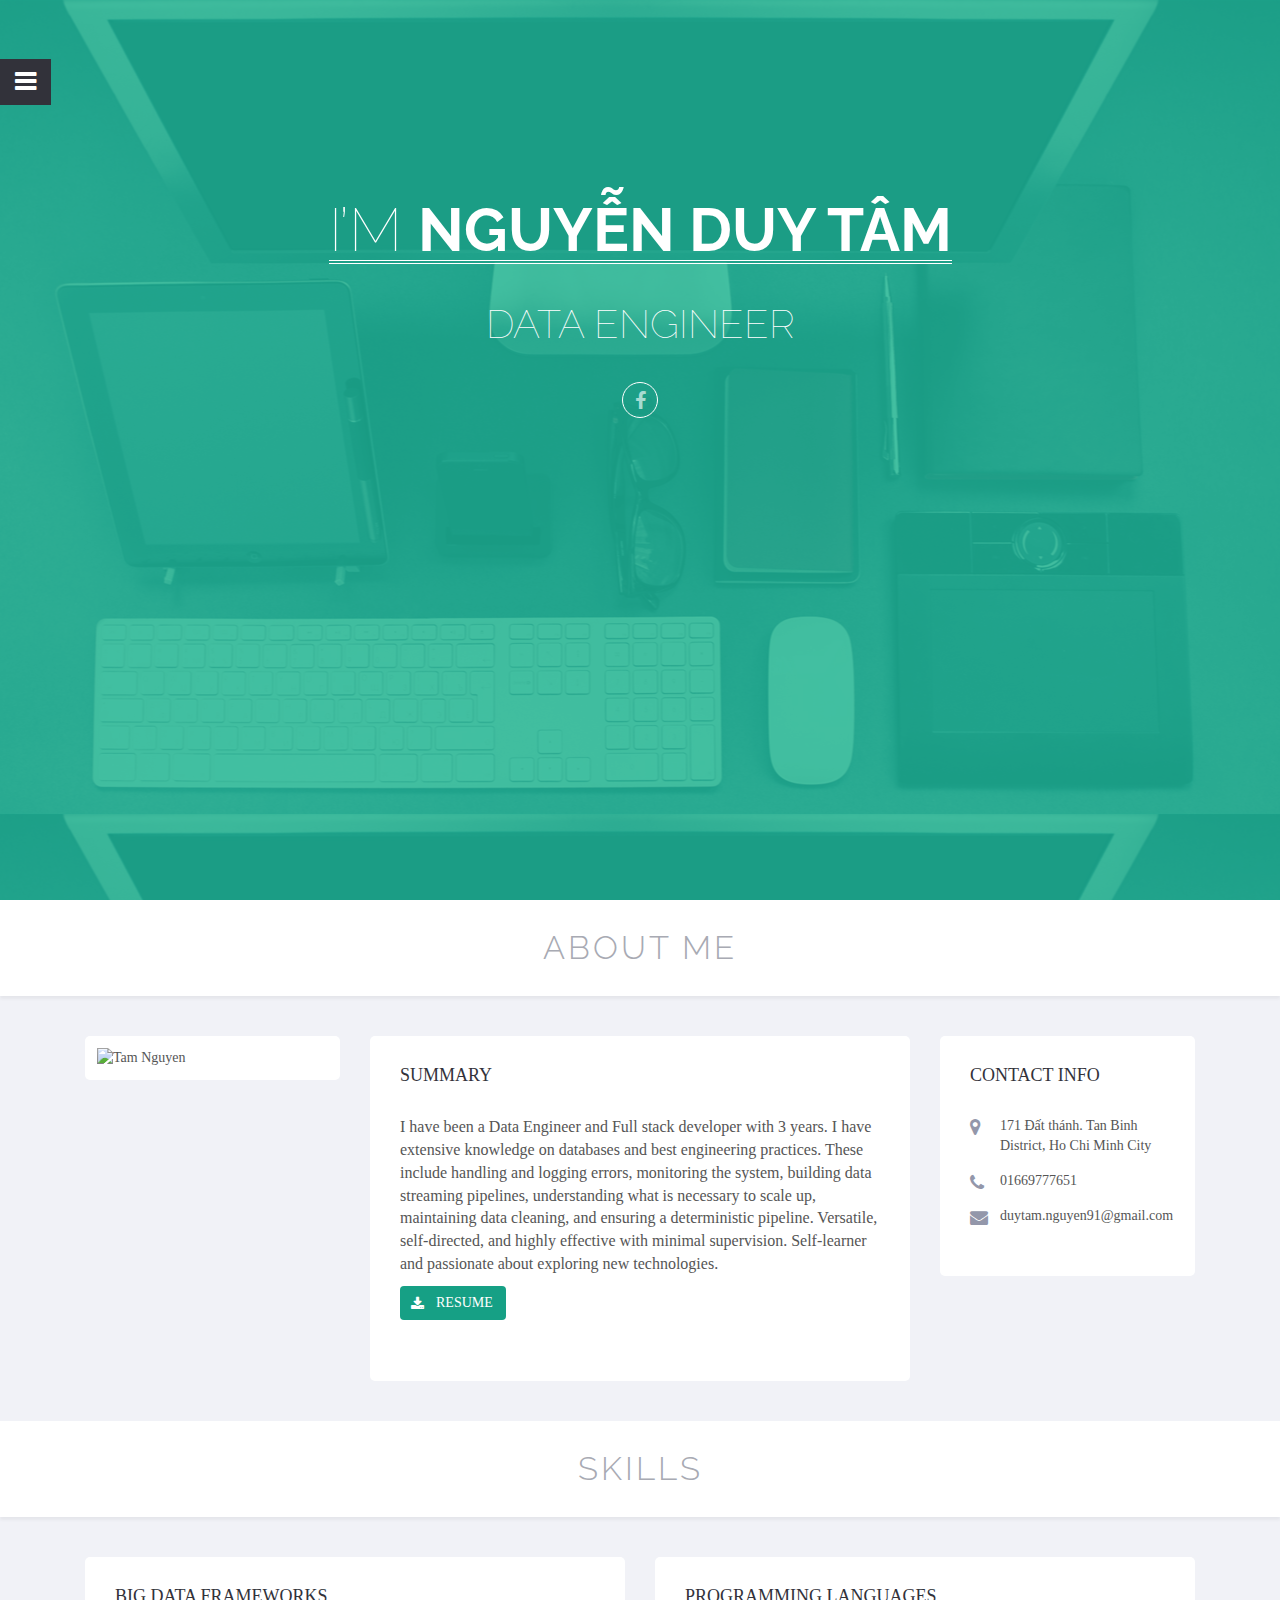
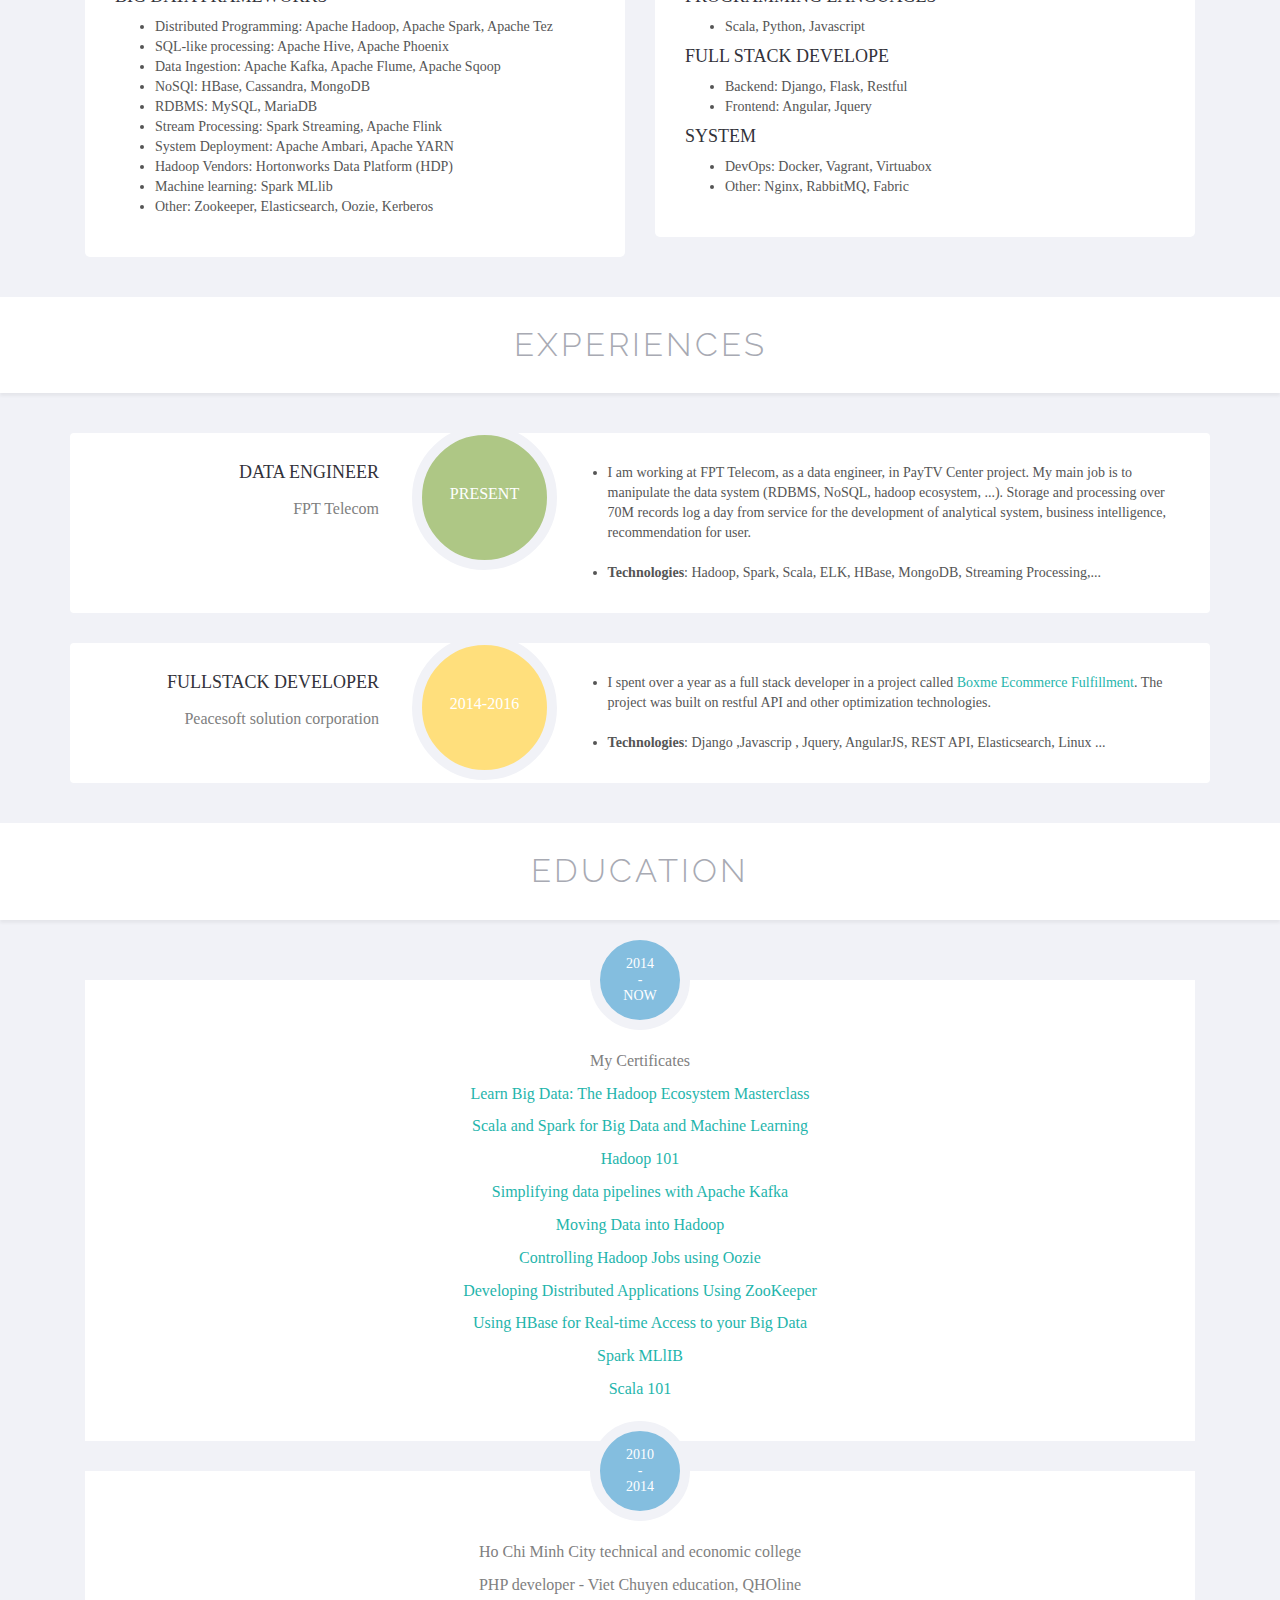
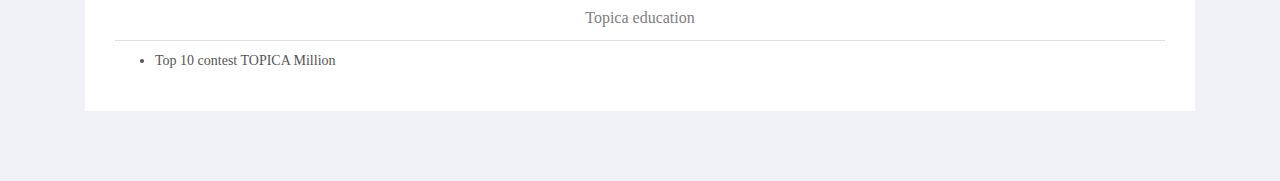
==== commit 4cbd6a13: "fix" ====
--- a/index.html
+++ b/index.html
@@ -148,7 +148,12 @@
                         
                         <h2 class="box-title">Programming Languages</h2>
                         <ul>
-                            <li>Scala, Python</li>
+                            <li>Scala, Python, Javascript</li>
+                        </ul>
+                        <h2 class="box-title">Full Stack Develope</h2>
+                        <ul>
+                            <li>Backend: Django, Flask, Restful</li>
+                            <li>Frontend: Angular, Jquery</li>
                         </ul>
                         <h2 class="box-title">System</h2>
                         <ul>
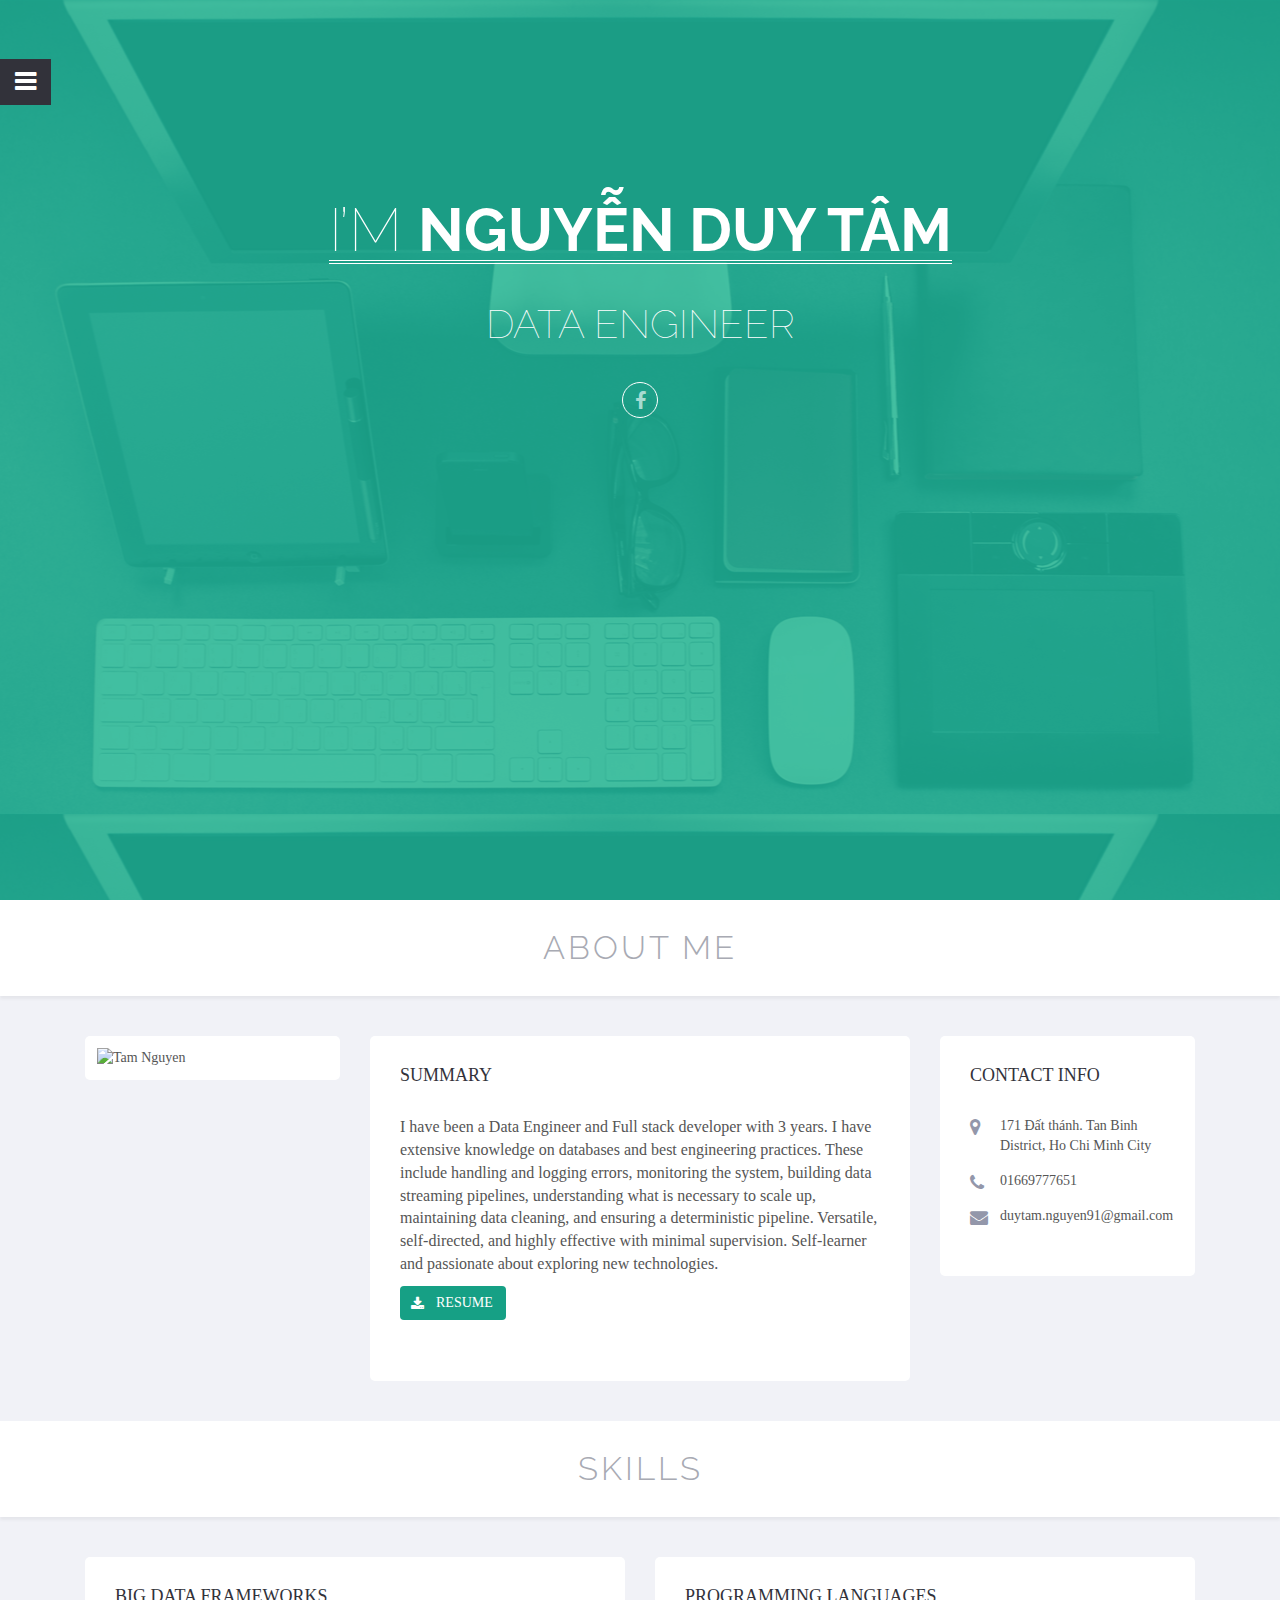
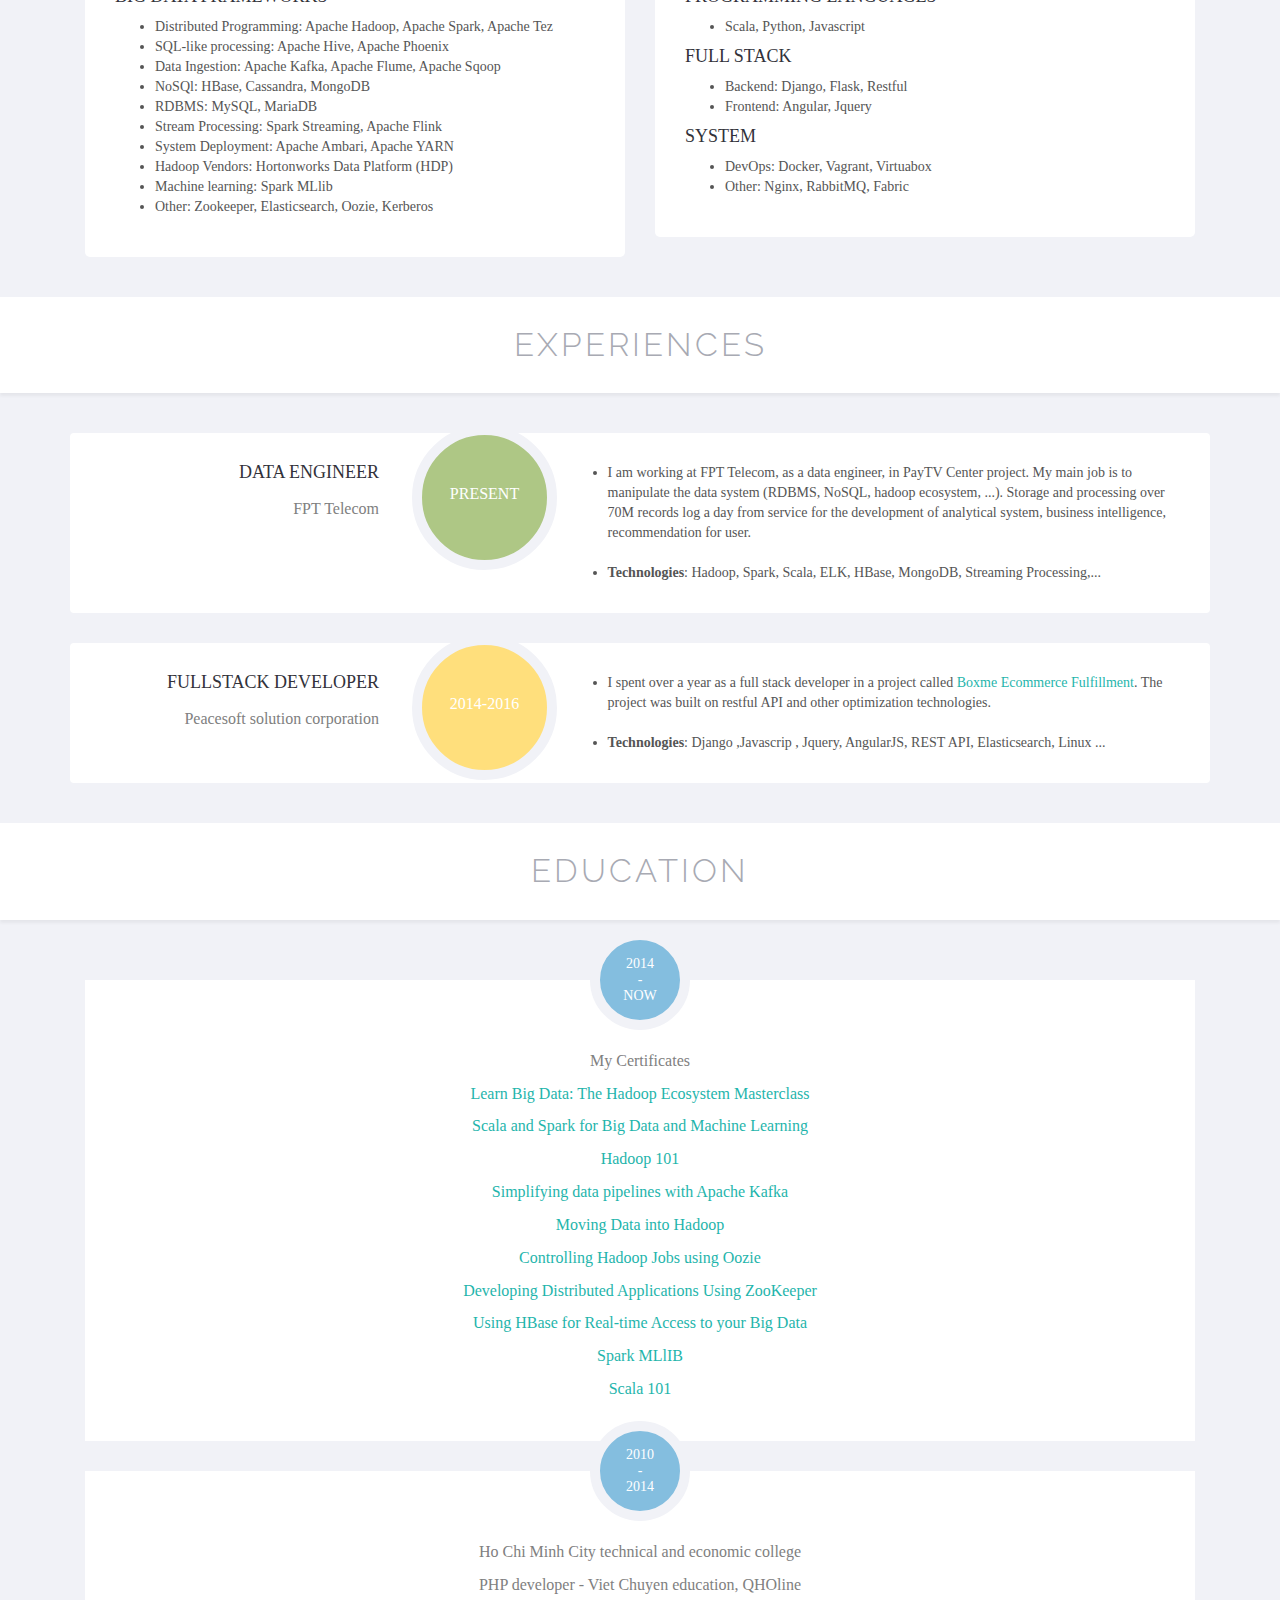
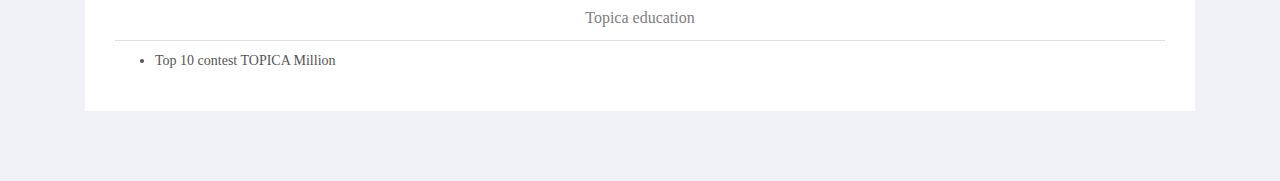
==== commit 7c9d6d42: "fix" ====
--- a/index.html
+++ b/index.html
@@ -150,7 +150,7 @@
                         <ul>
                             <li>Scala, Python, Javascript</li>
                         </ul>
-                        <h2 class="box-title">Full Stack Develope</h2>
+                        <h2 class="box-title">Full Stack</h2>
                         <ul>
                             <li>Backend: Django, Flask, Restful</li>
                             <li>Frontend: Angular, Jquery</li>
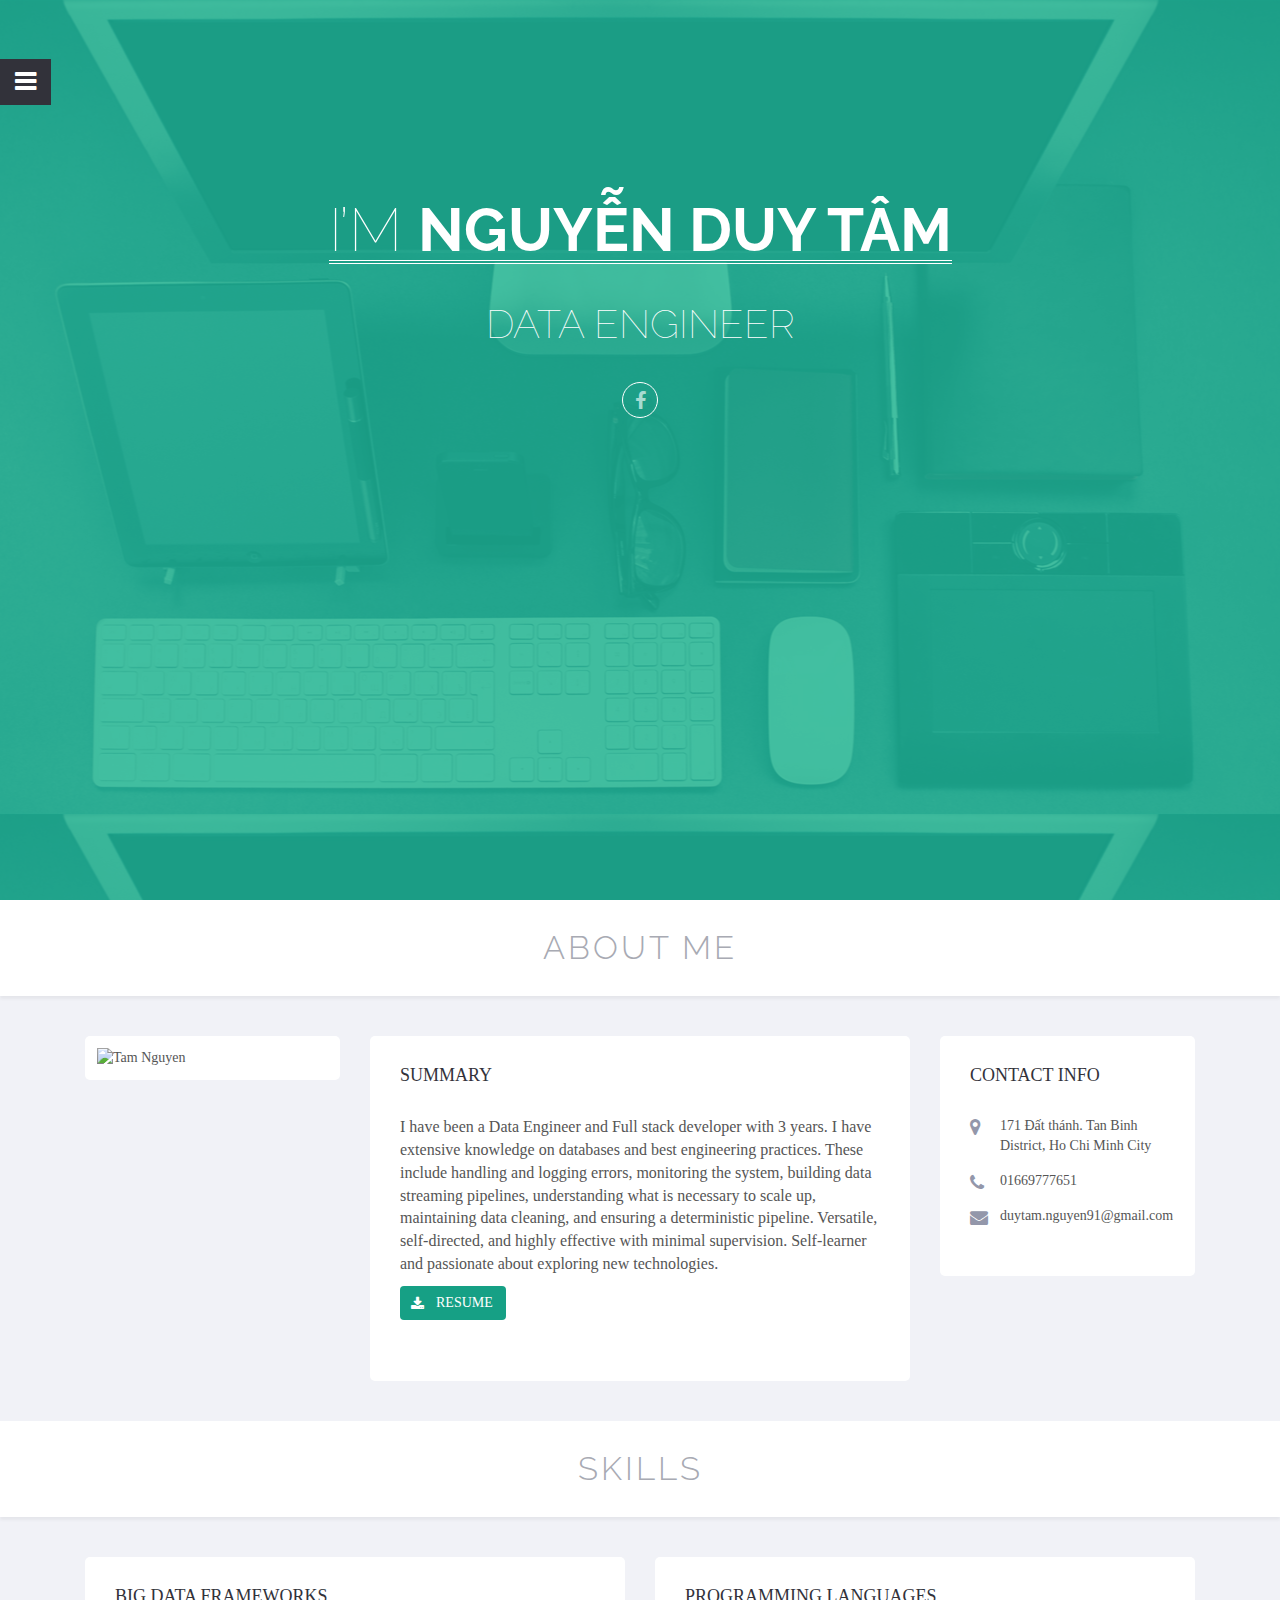
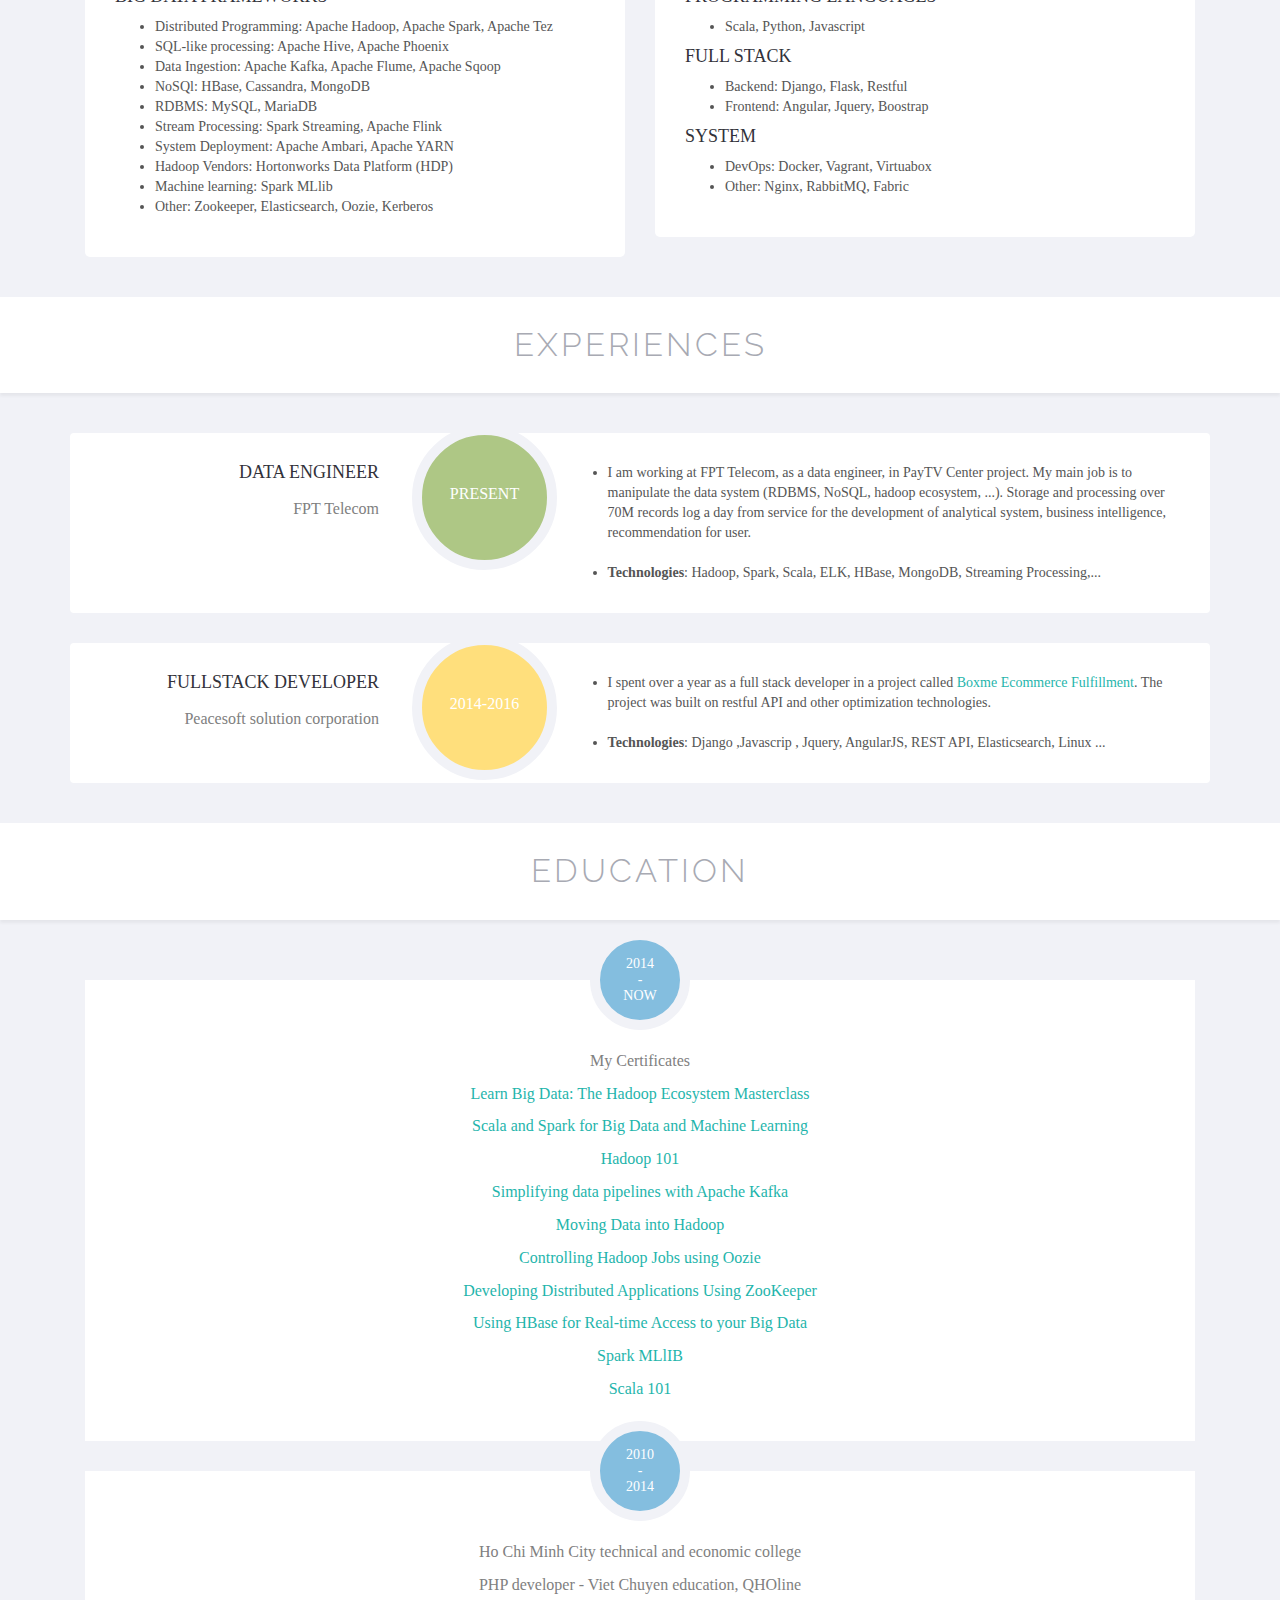
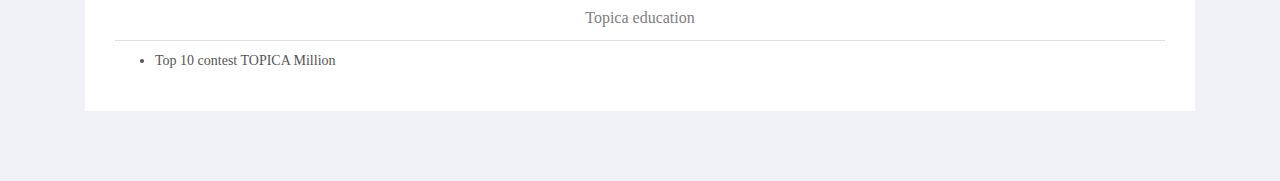
==== commit 5f64069e: "fix" ====
--- a/index.html
+++ b/index.html
@@ -153,7 +153,7 @@
                         <h2 class="box-title">Full Stack</h2>
                         <ul>
                             <li>Backend: Django, Flask, Restful</li>
-                            <li>Frontend: Angular, Jquery</li>
+                            <li>Frontend: Angular, Jquery, Boostrap</li>
                         </ul>
                         <h2 class="box-title">System</h2>
                         <ul>
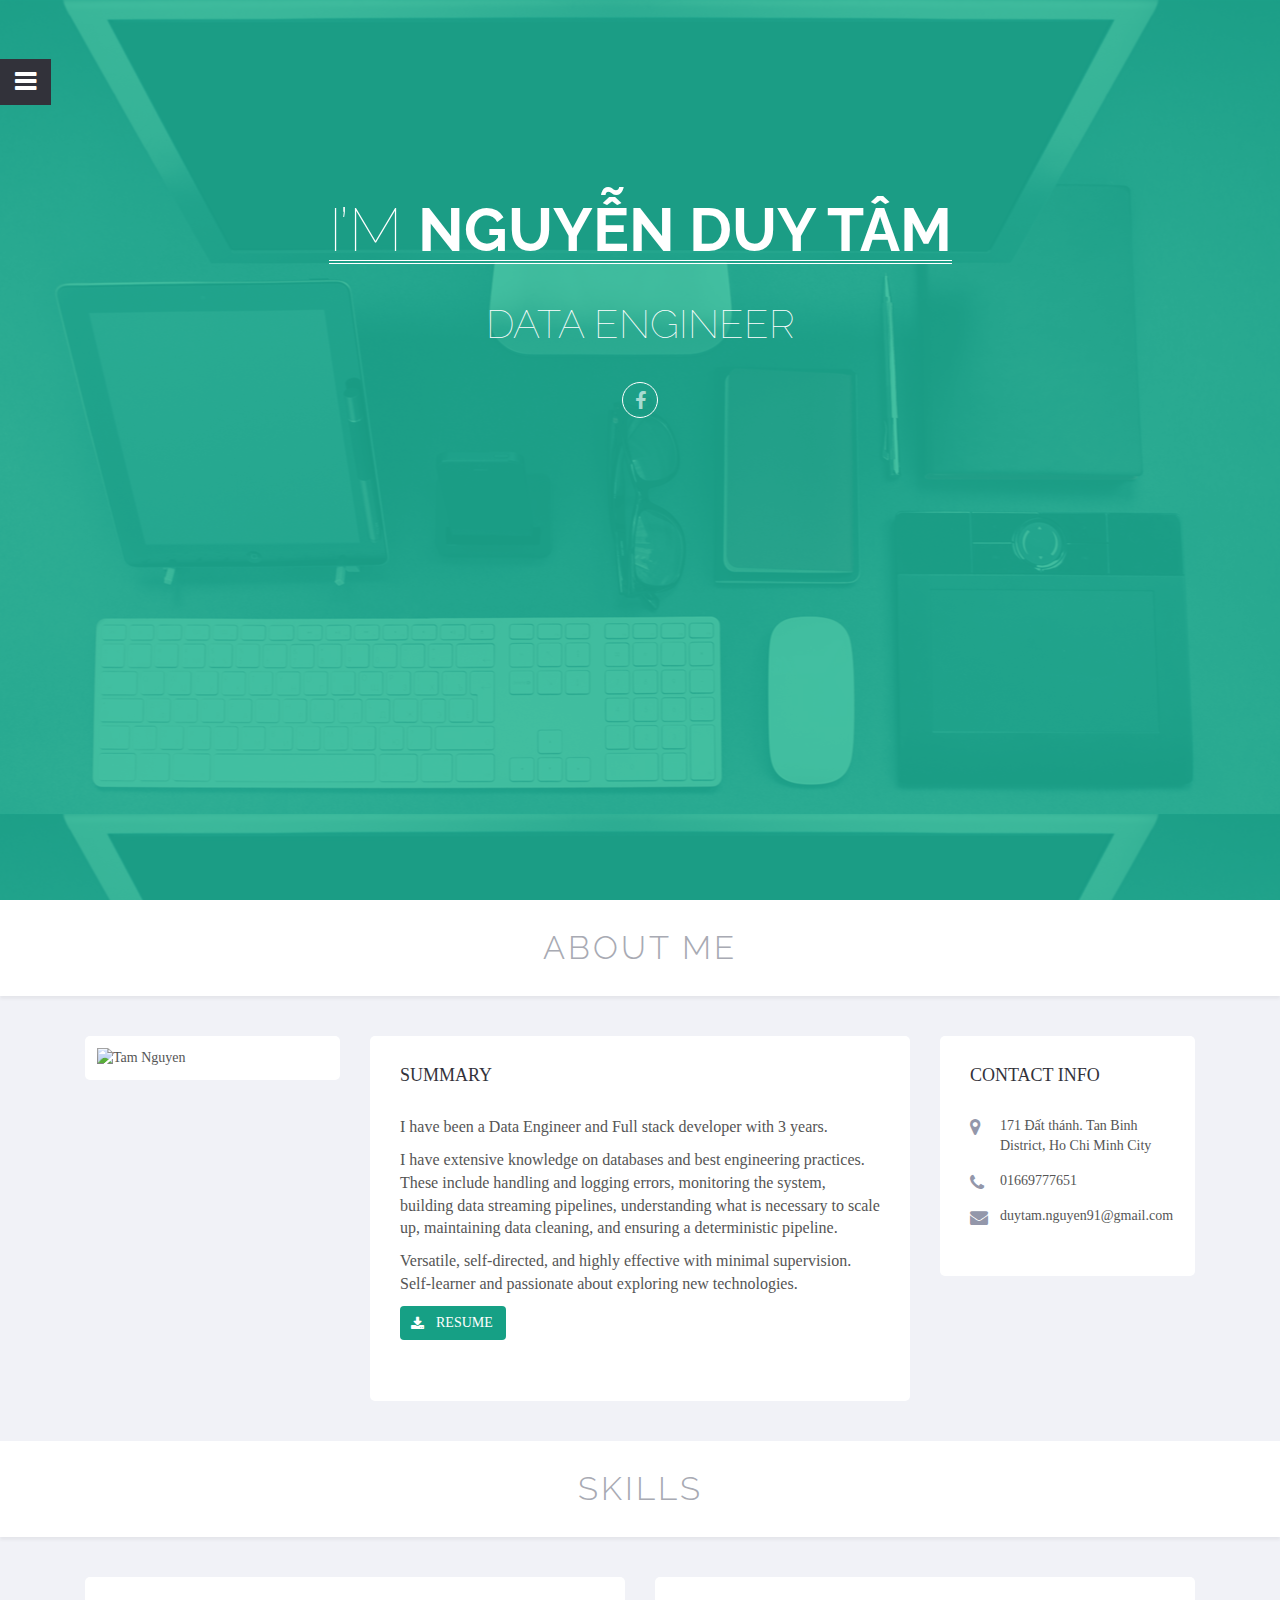
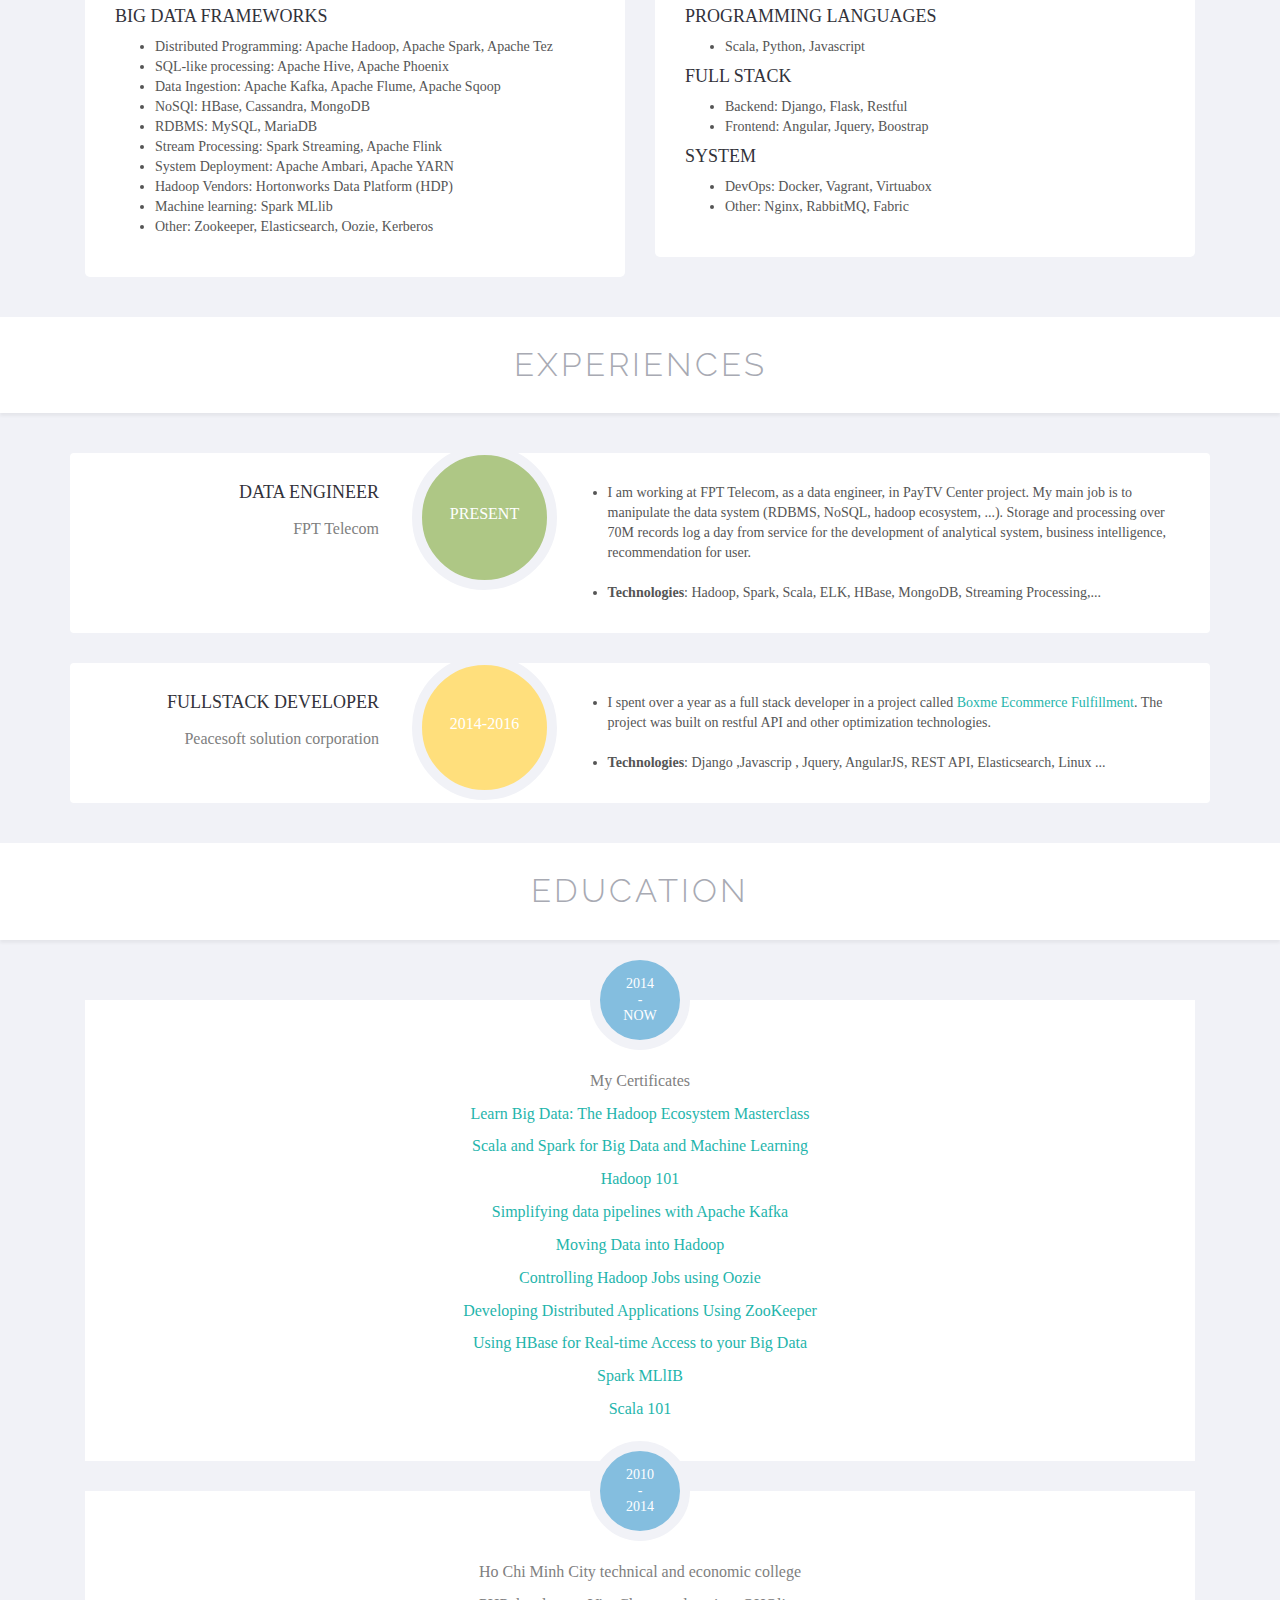
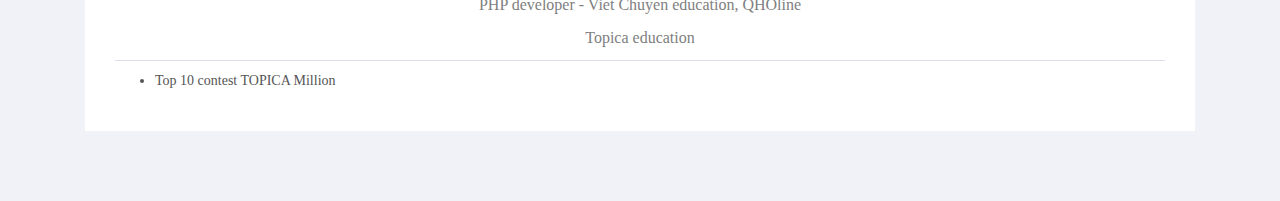
==== commit 117e8416: "fix" ====
--- a/index.html
+++ b/index.html
@@ -90,8 +90,10 @@
                     <div class="profile-details section-box">
                         <h2 class="title">Summary</h2>
                         <div class="about-content">
+                            <p>I have been a Data Engineer and Full stack developer with 3 years.</p>
+                            <p>I have extensive knowledge on databases and best engineering practices. These include handling and logging errors, monitoring the system, building data streaming pipelines, understanding what is necessary to scale up, maintaining data cleaning, and ensuring a deterministic pipeline.</p>
                             <p>
-                                I have been a Data Engineer and Full stack developer with 3 years. I have extensive knowledge on databases and best engineering practices. These include handling and logging errors, monitoring the system, building data streaming pipelines, understanding what is necessary to scale up, maintaining data cleaning, and ensuring a deterministic pipeline. Versatile, self-directed, and highly effective with minimal supervision. Self-learner and passionate about exploring new technologies. 
+                                Versatile, self-directed, and highly effective with minimal supervision. Self-learner and passionate about exploring new technologies. 
                             </p>
                             <a href="assets/NguyenDuyTam_resume.pdf" class="btn fa-download download-btn" title="resume" data-toggle="tooltip">Resume</a>
                         </div>
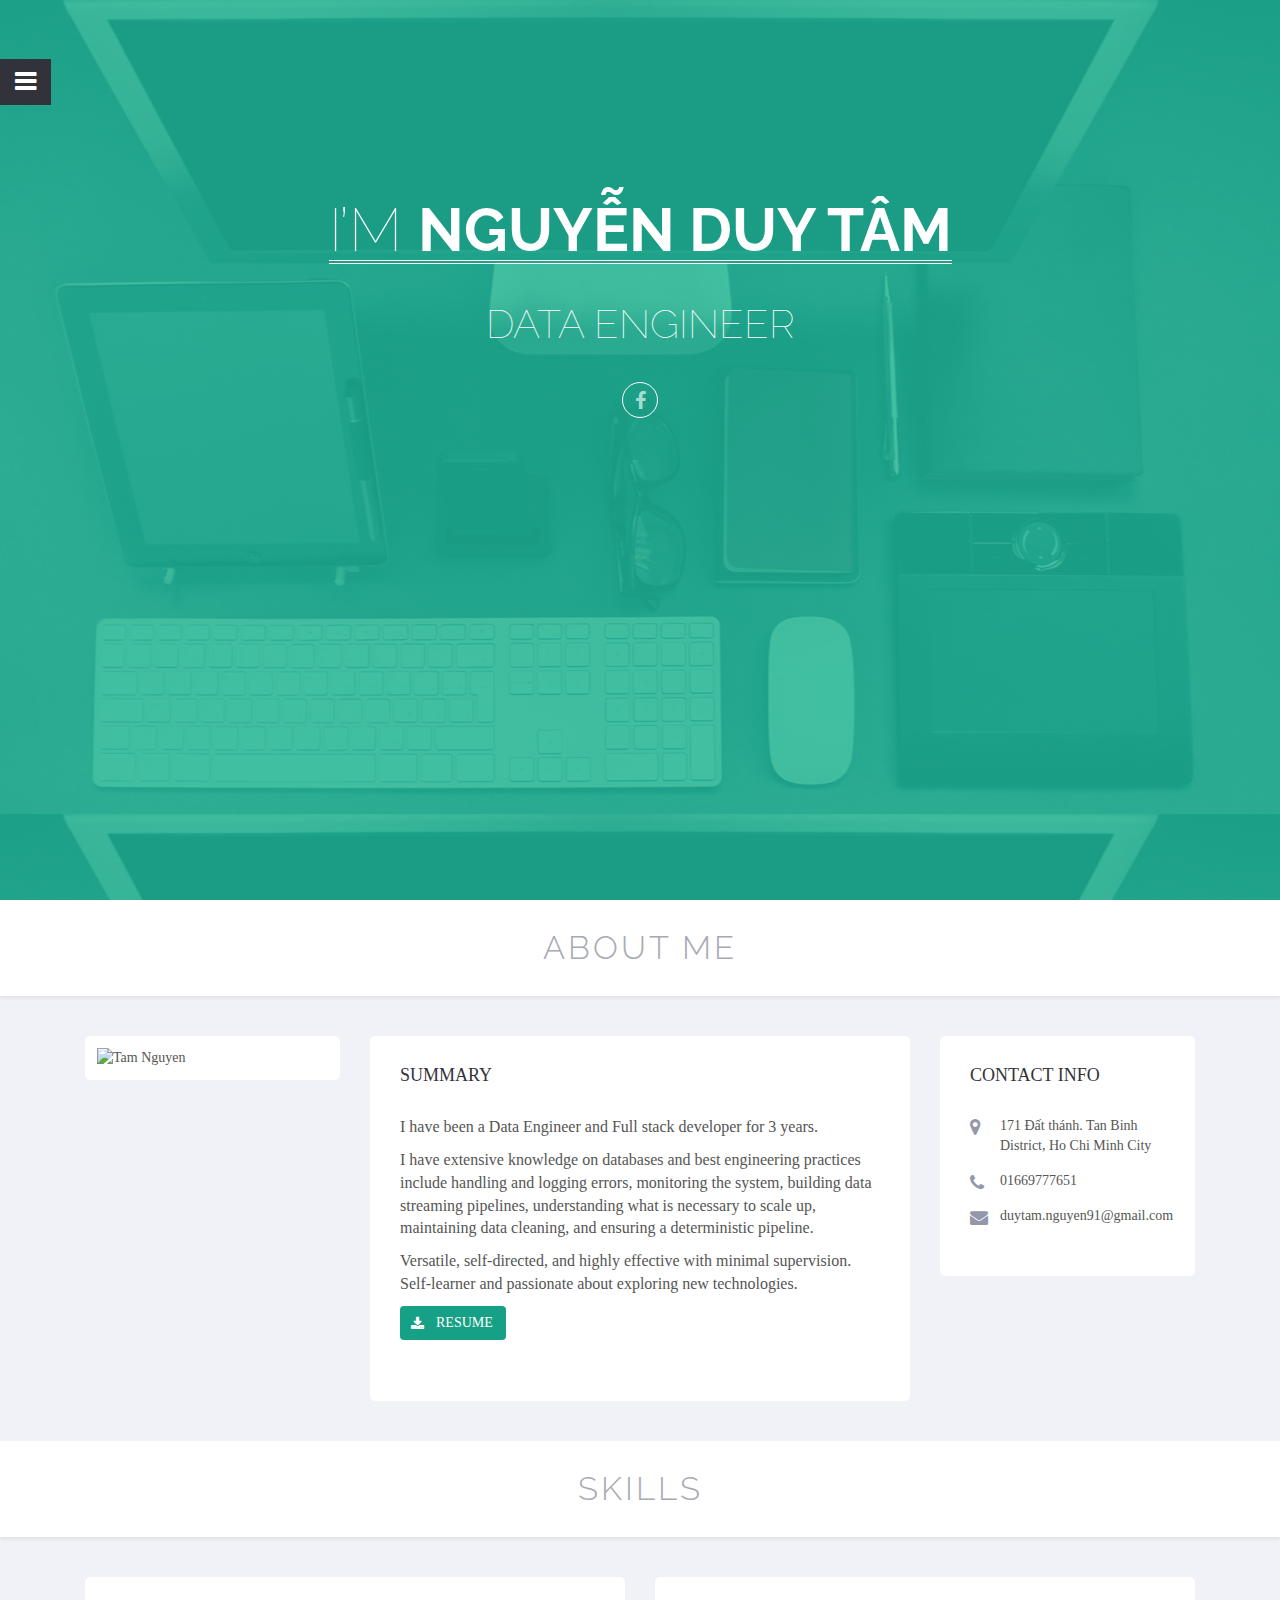
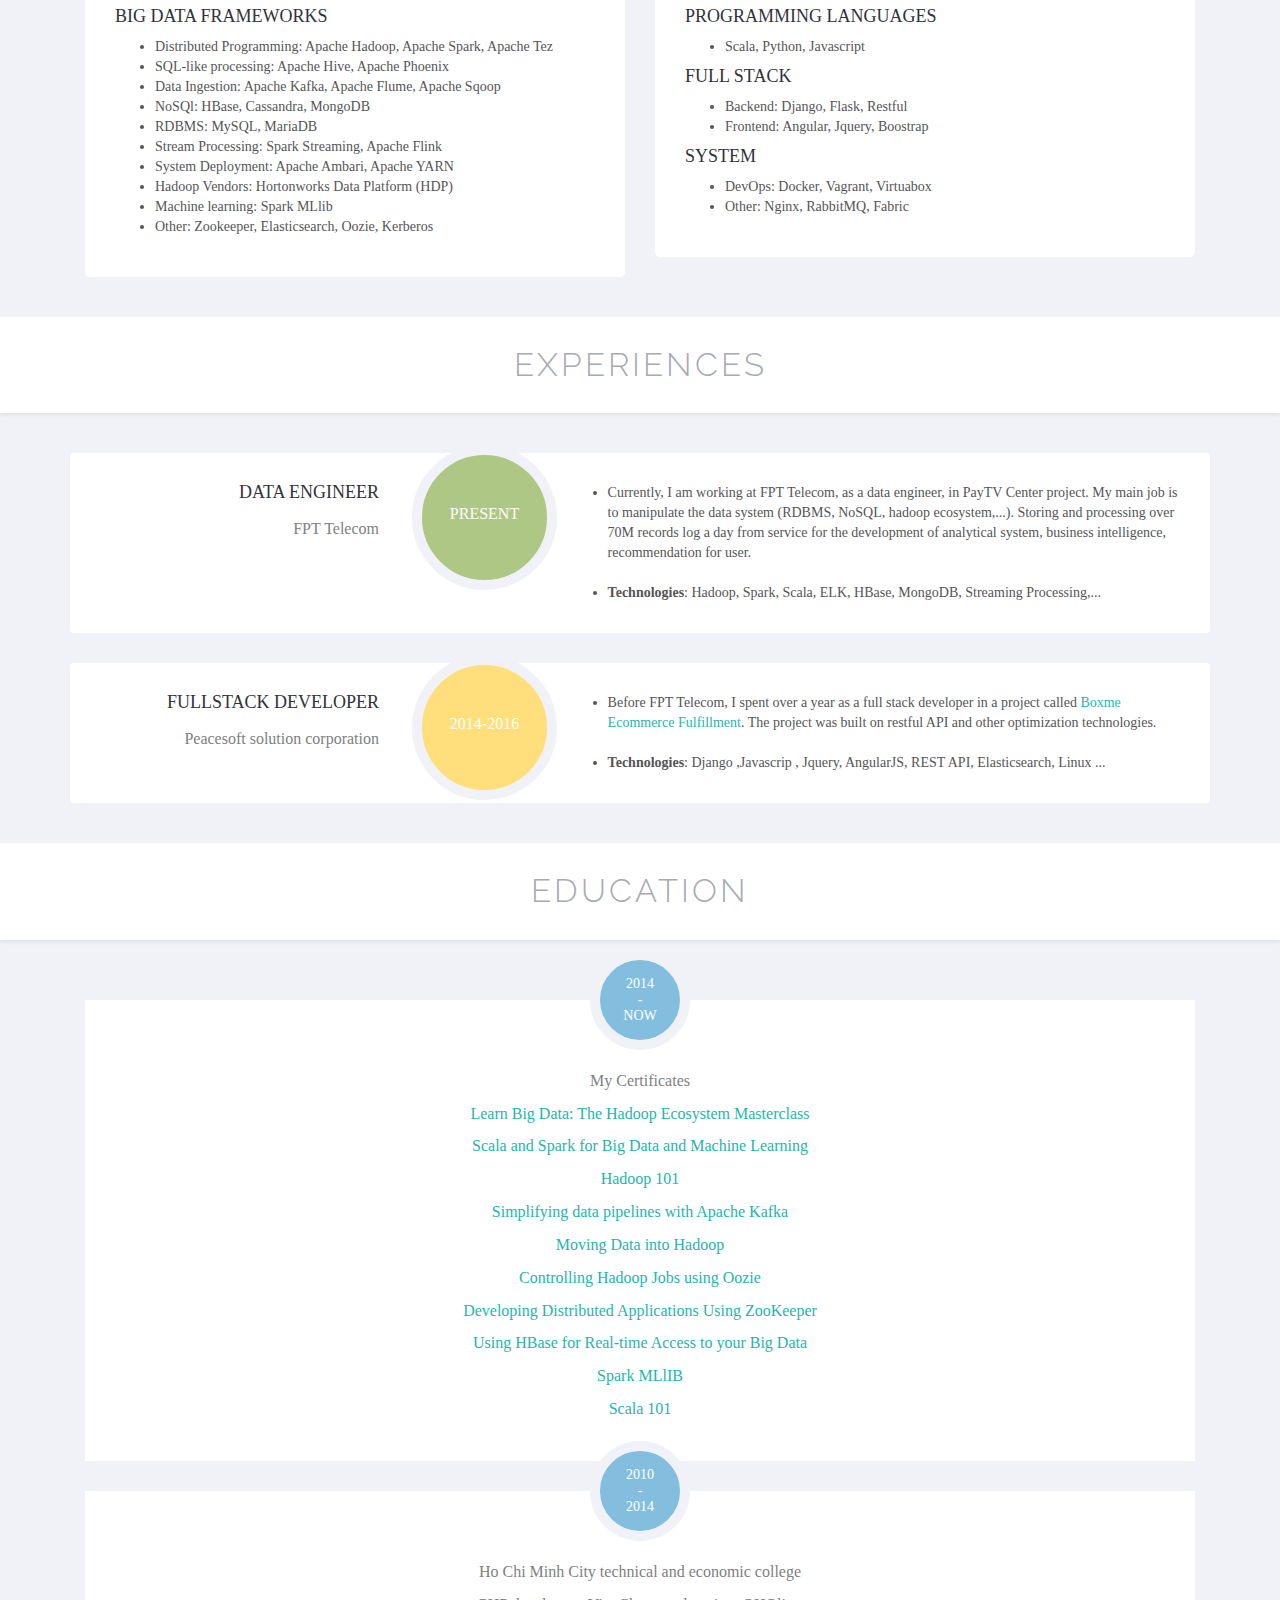
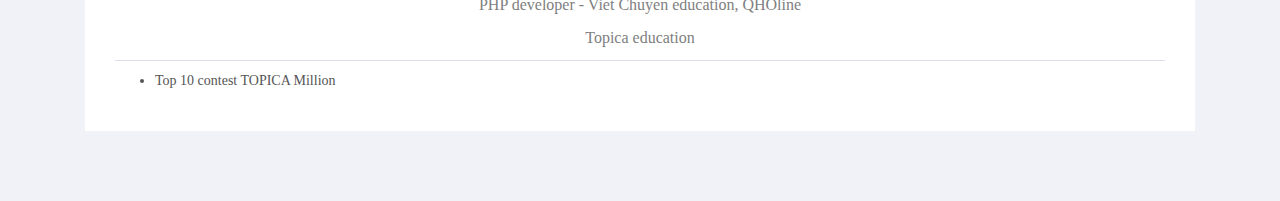
==== commit 60bfc9f0: "fix" ====
--- a/index.html
+++ b/index.html
@@ -90,8 +90,8 @@
                     <div class="profile-details section-box">
                         <h2 class="title">Summary</h2>
                         <div class="about-content">
-                            <p>I have been a Data Engineer and Full stack developer with 3 years.</p>
-                            <p>I have extensive knowledge on databases and best engineering practices. These include handling and logging errors, monitoring the system, building data streaming pipelines, understanding what is necessary to scale up, maintaining data cleaning, and ensuring a deterministic pipeline.</p>
+                            <p>I have been a Data Engineer and Full stack developer for 3 years.</p>
+                            <p>I have extensive knowledge on databases and best engineering practices include handling and logging errors, monitoring the system, building data streaming pipelines, understanding what is necessary to scale up, maintaining data cleaning, and ensuring a deterministic pipeline.</p>
                             <p>
                                 Versatile, self-directed, and highly effective with minimal supervision. Self-learner and passionate about exploring new technologies. 
                             </p>
@@ -187,7 +187,7 @@
                         </div>
                         <!-- /.stay-time -->
                         <div class="comments" data-scroll-reveal="enter from the right after .5s">
-                            <li><span>I am working at FPT Telecom, as a data engineer, in PayTV Center project. My main job is to manipulate the data system (RDBMS, NoSQL, hadoop ecosystem, ...). Storage and processing over 70M records log a day from service for the development of analytical system, business intelligence, recommendation for user.</span></li>
+                            <li><span>Currently, I am working at FPT Telecom, as a data engineer, in PayTV Center project. My main job is to manipulate the data system (RDBMS, NoSQL, hadoop ecosystem,...). Storing and processing over 70M records log a day from service for the development of analytical system, business intelligence, recommendation for user.</span></li>
                             <br />
                             <li><span class="bold">Technologies</span>: Hadoop, Spark, Scala, ELK, HBase, MongoDB, Streaming Processing,...</li>
                         </div>
@@ -205,7 +205,7 @@
                         </div>
                         <!-- /.stay-time -->
                         <div class="comments" data-scroll-reveal="enter from the right after .5s">
-                            <li><span>I spent over a year as a full stack developer in a project called <a href="http://boxme.vn">Boxme Ecommerce Fulfillment</a>. The project was built on restful API and other optimization technologies.</span></li>
+                            <li><span>Before FPT Telecom, I spent over a year as a full stack developer in a project called <a href="http://boxme.vn">Boxme Ecommerce Fulfillment</a>. The project was built on restful API and other optimization technologies.</span></li>
                             <br />
                             <li><span class="bold">Technologies</span>: Django  ,Javascrip , Jquery, AngularJS, REST API, Elasticsearch, Linux ...</li>
                         </div>
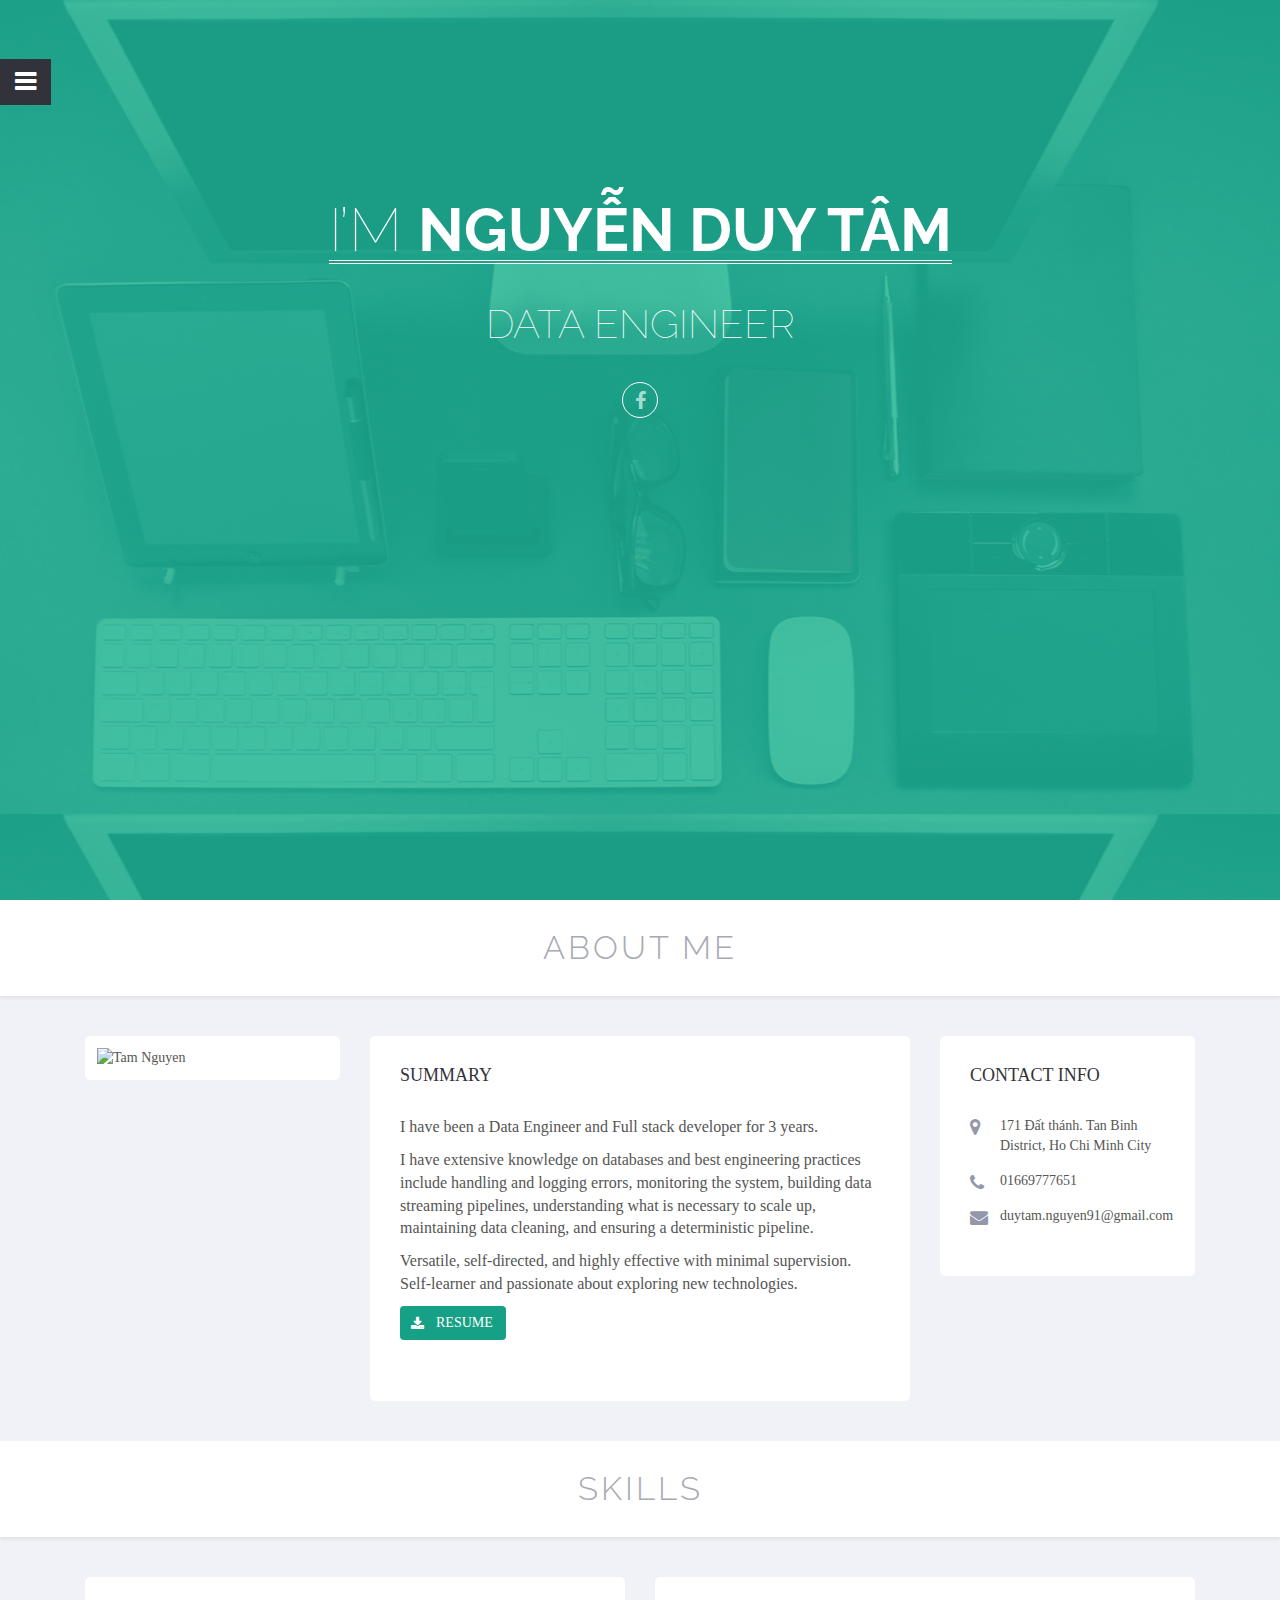
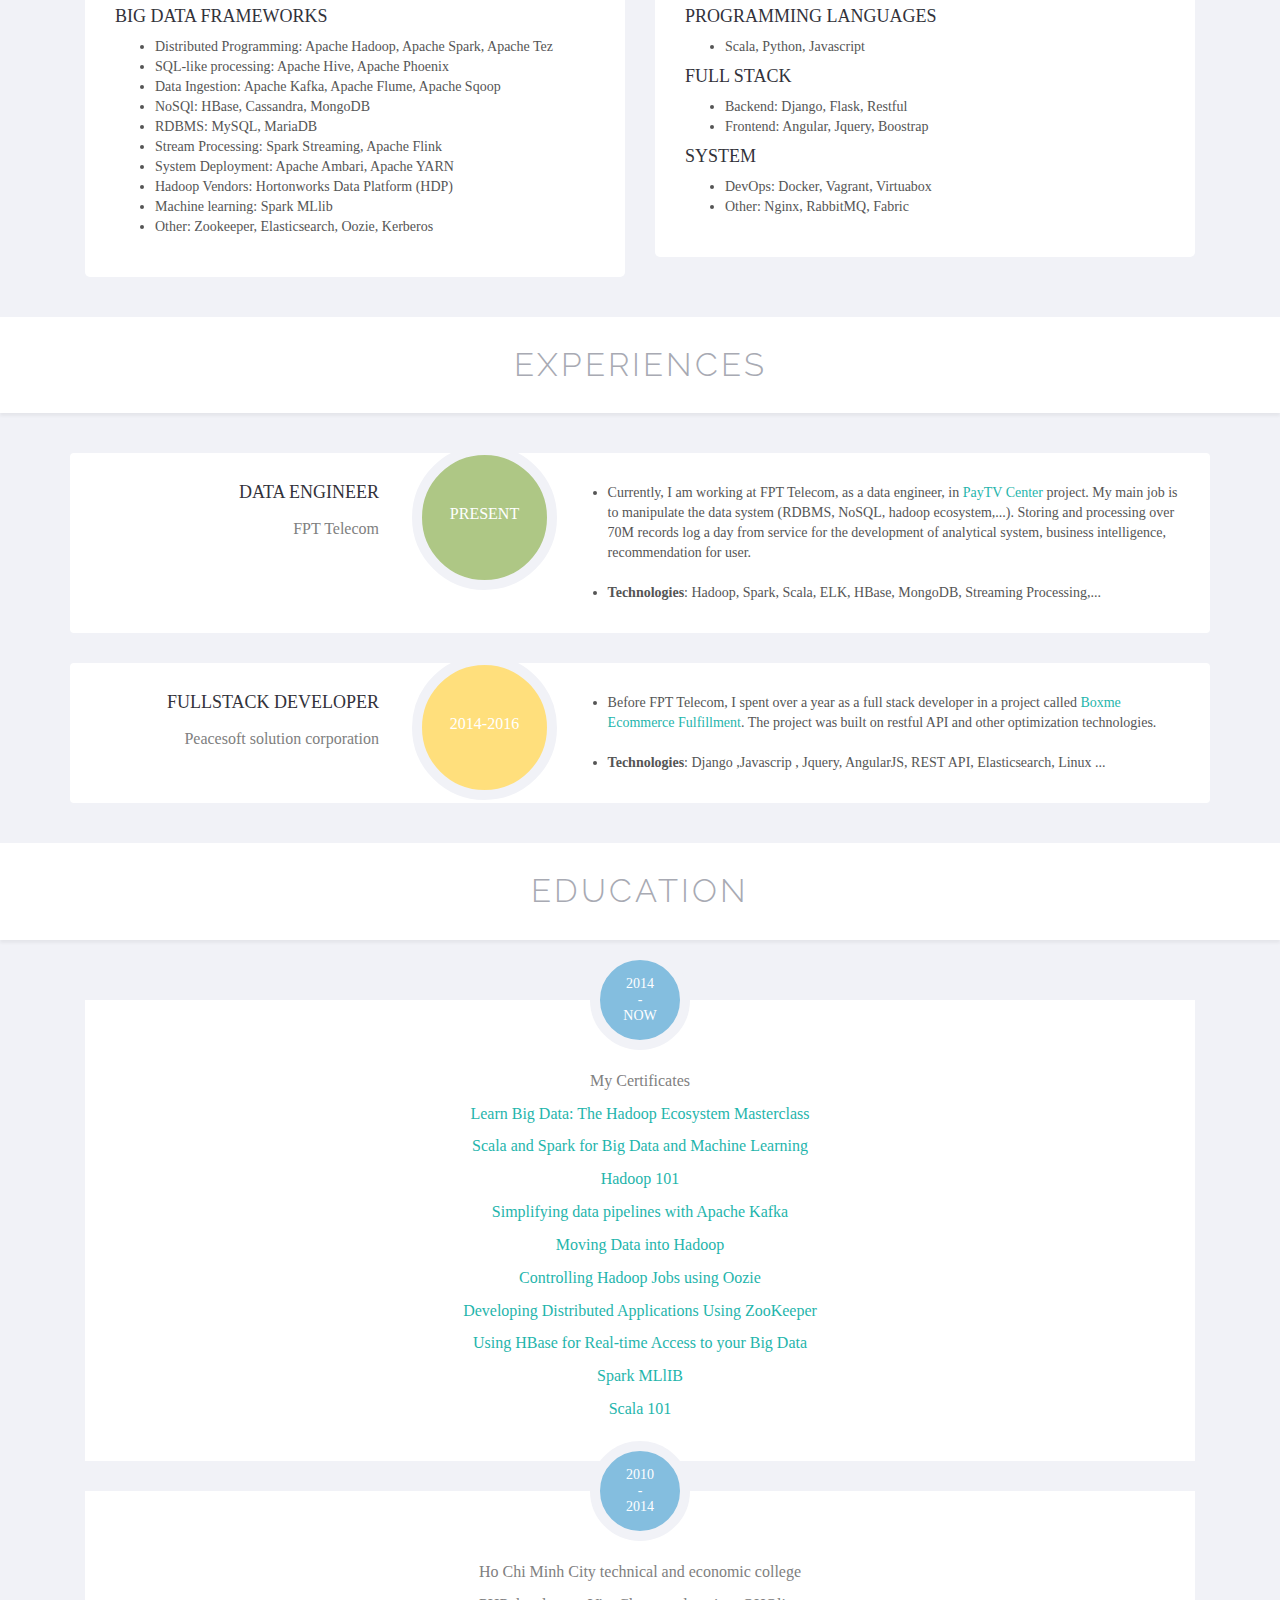
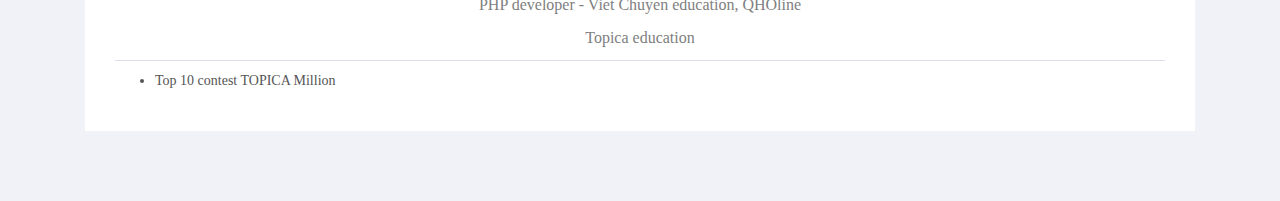
==== commit dbe0856a: "fix" ====
--- a/index.html
+++ b/index.html
@@ -187,7 +187,7 @@
                         </div>
                         <!-- /.stay-time -->
                         <div class="comments" data-scroll-reveal="enter from the right after .5s">
-                            <li><span>Currently, I am working at FPT Telecom, as a data engineer, in PayTV Center project. My main job is to manipulate the data system (RDBMS, NoSQL, hadoop ecosystem,...). Storing and processing over 70M records log a day from service for the development of analytical system, business intelligence, recommendation for user.</span></li>
+                            <li><span>Currently, I am working at FPT Telecom, as a data engineer, in <a href="https://truyenhinh.fpt.vn/" target="_blank">PayTV Center</a> project. My main job is to manipulate the data system (RDBMS, NoSQL, hadoop ecosystem,...). Storing and processing over 70M records log a day from service for the development of analytical system, business intelligence, recommendation for user.</span></li>
                             <br />
                             <li><span class="bold">Technologies</span>: Hadoop, Spark, Scala, ELK, HBase, MongoDB, Streaming Processing,...</li>
                         </div>
@@ -205,7 +205,7 @@
                         </div>
                         <!-- /.stay-time -->
                         <div class="comments" data-scroll-reveal="enter from the right after .5s">
-                            <li><span>Before FPT Telecom, I spent over a year as a full stack developer in a project called <a href="http://boxme.vn">Boxme Ecommerce Fulfillment</a>. The project was built on restful API and other optimization technologies.</span></li>
+                            <li><span>Before FPT Telecom, I spent over a year as a full stack developer in a project called <a href="http://boxme.vn" target="_blank">Boxme Ecommerce Fulfillment</a>. The project was built on restful API and other optimization technologies.</span></li>
                             <br />
                             <li><span class="bold">Technologies</span>: Django  ,Javascrip , Jquery, AngularJS, REST API, Elasticsearch, Linux ...</li>
                         </div>
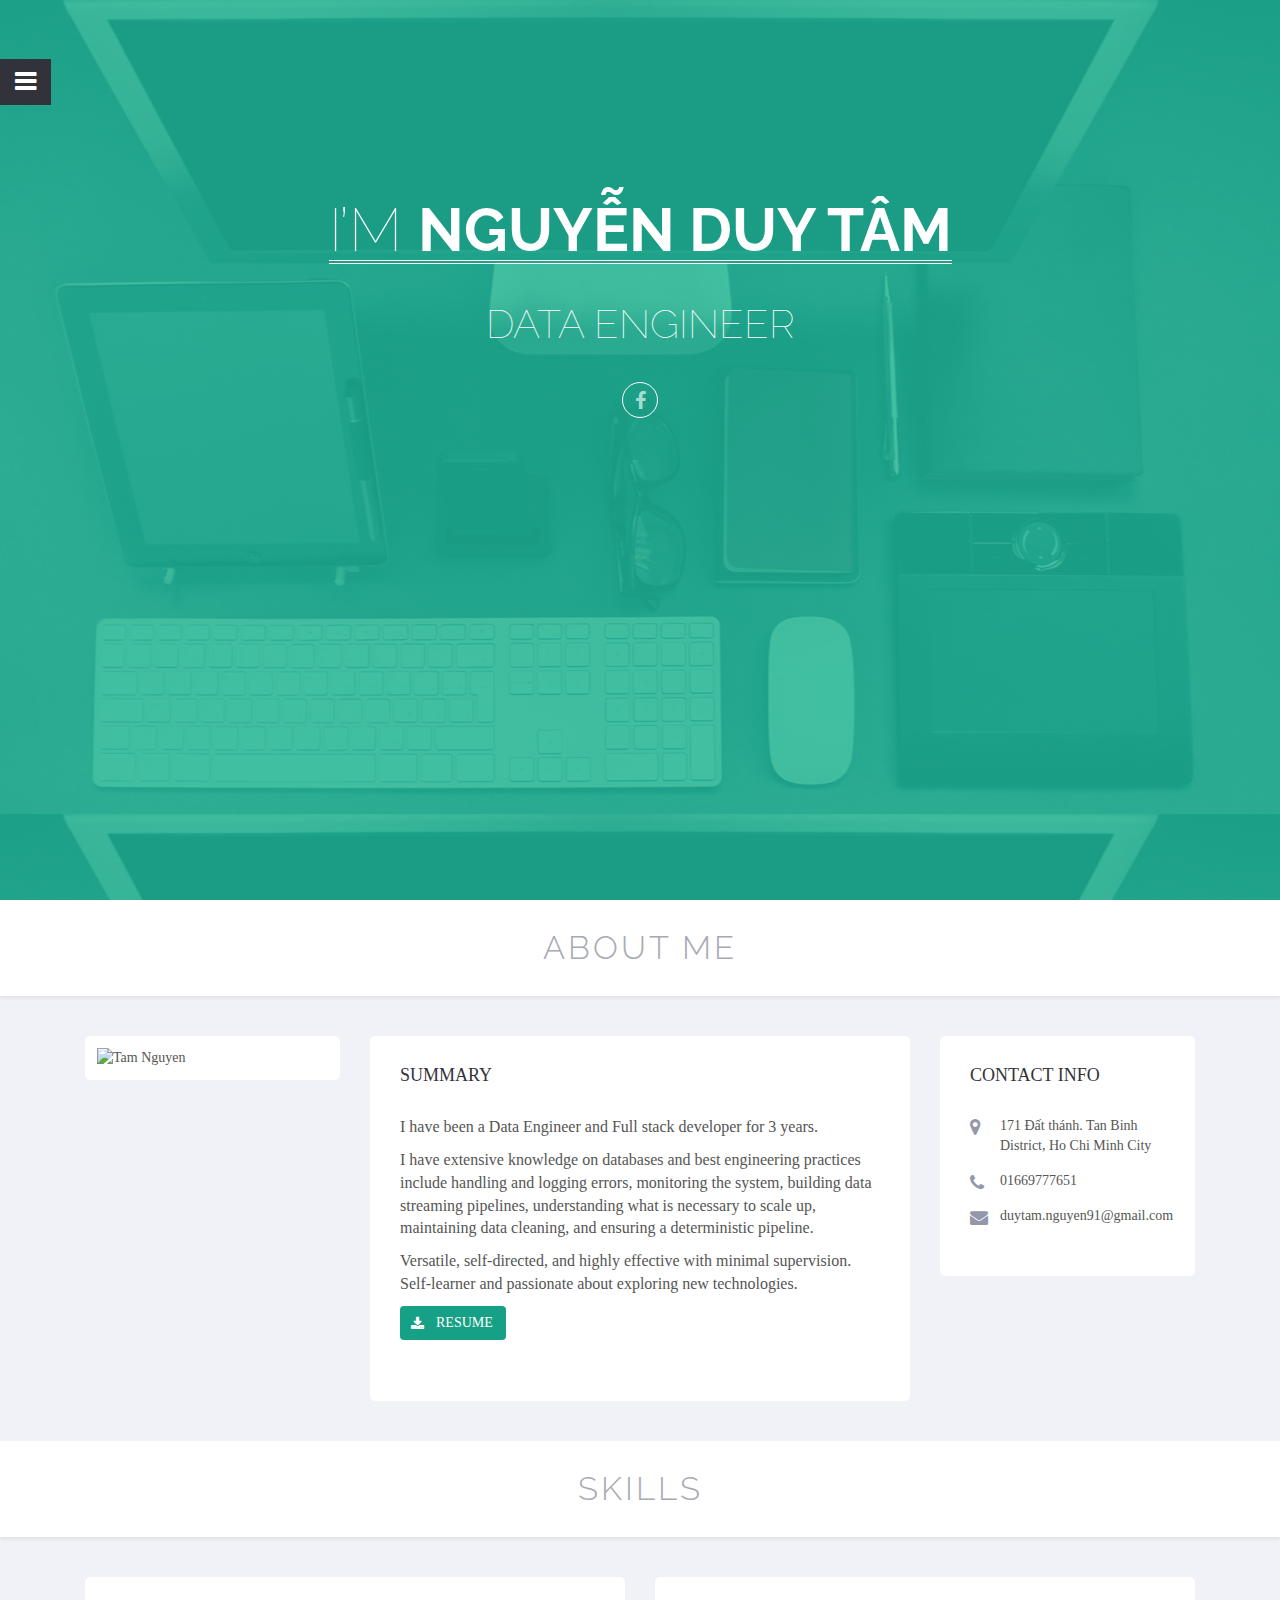
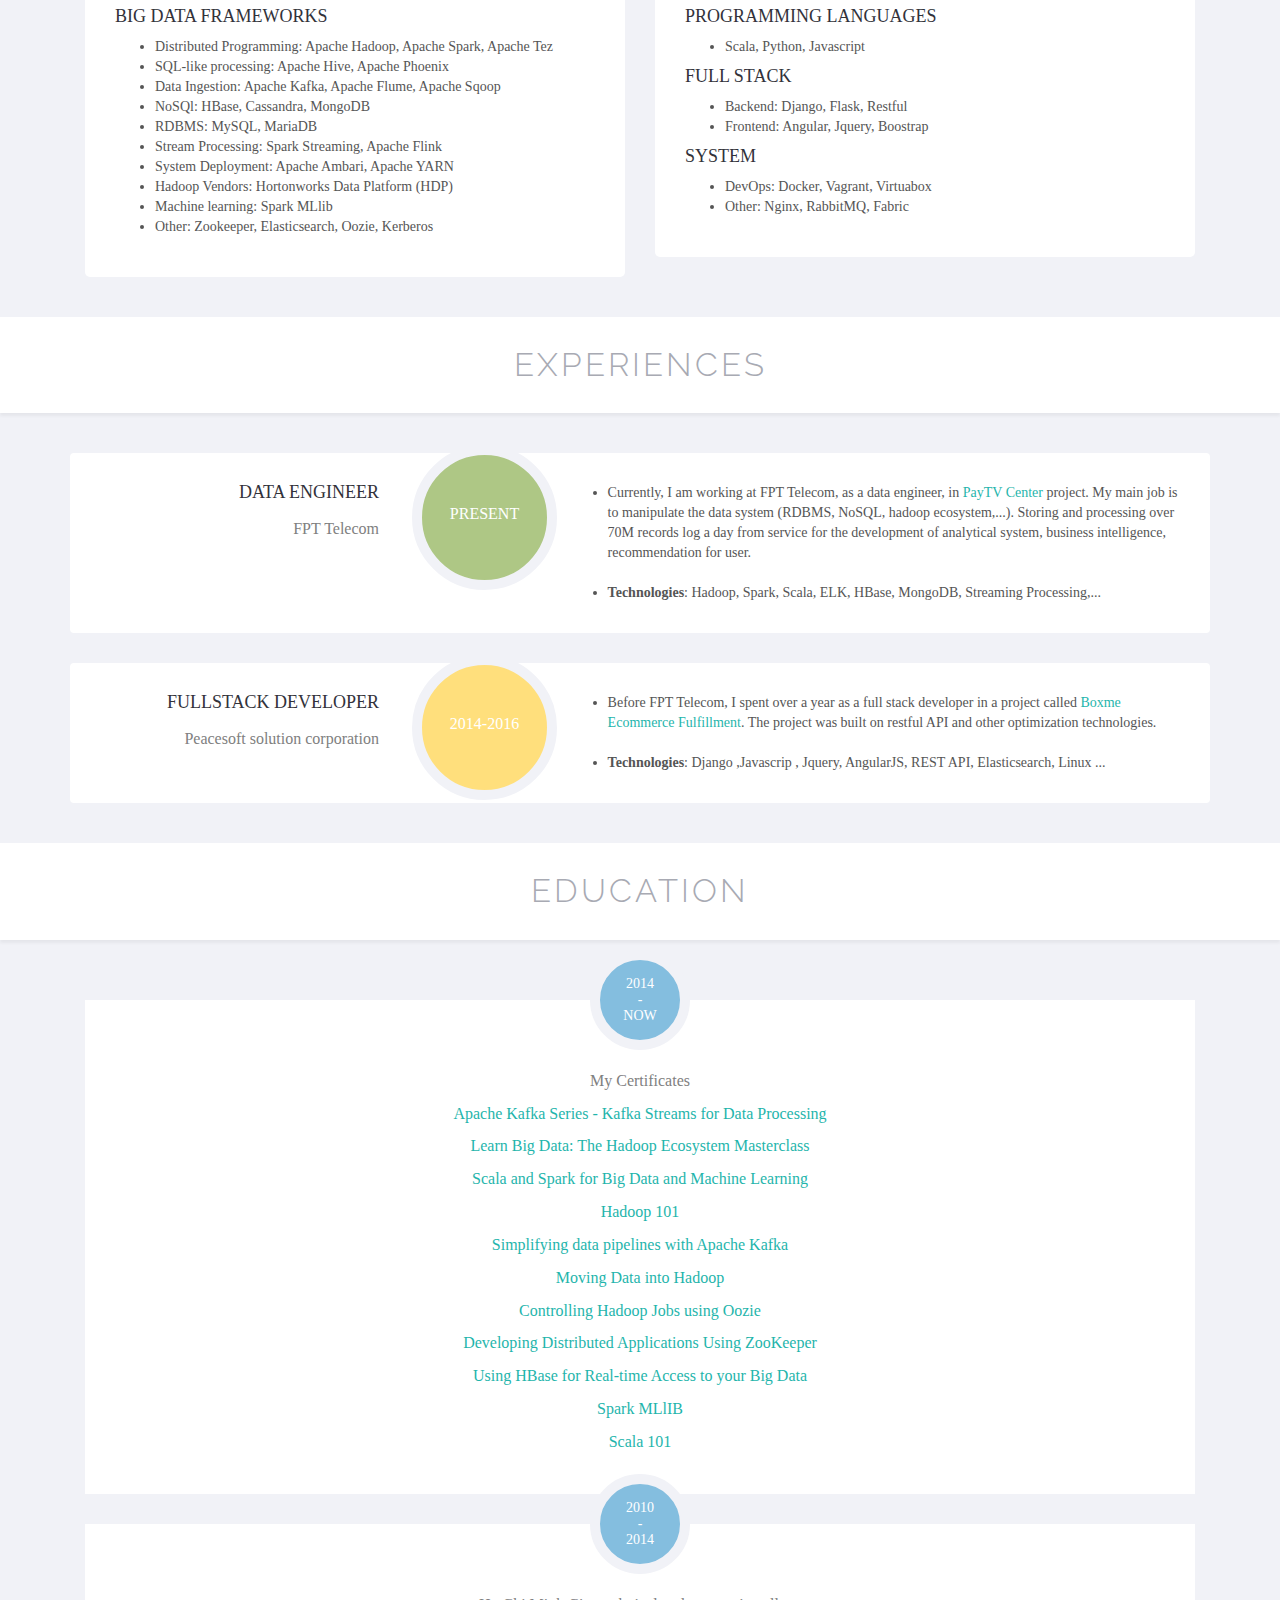
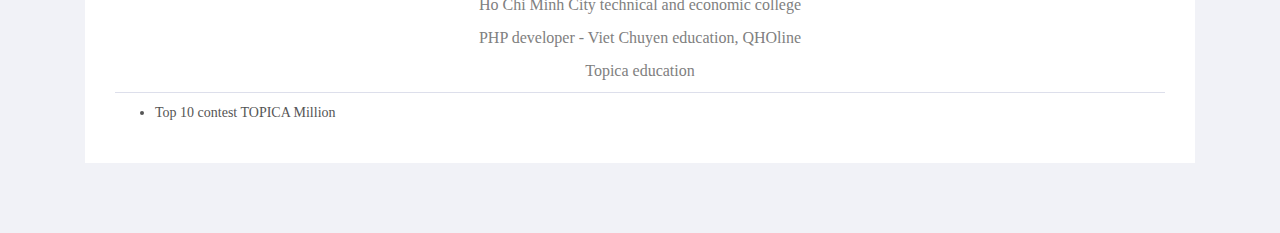
==== commit ccbef2bb: "update CV online" ====
--- a/index.html
+++ b/index.html
@@ -1,4 +1,4 @@
-<!doctype html>
+﻿<!doctype html>
 <html lang="en">
 
 <meta http-equiv="content-type" content="text/html;charset=UTF-8" />
@@ -238,6 +238,9 @@
                             <div class="edu-title">
                                 <p class="edu-inst">My Certificates</p>
                                 <p class="edu-inst">
+                                    <a href="https://www.udemy.com/certificate/UC-VHOIQ6AK/">Apache Kafka Series - Kafka Streams for Data Processing</a>
+                                </p>
+                                <p class="edu-inst">
                                     <a href="https://www.udemy.com/certificate/UC-TAUSNTTB/">Learn Big Data: The Hadoop Ecosystem Masterclass</a>
                                 </p>
                                 <p class="edu-inst">
